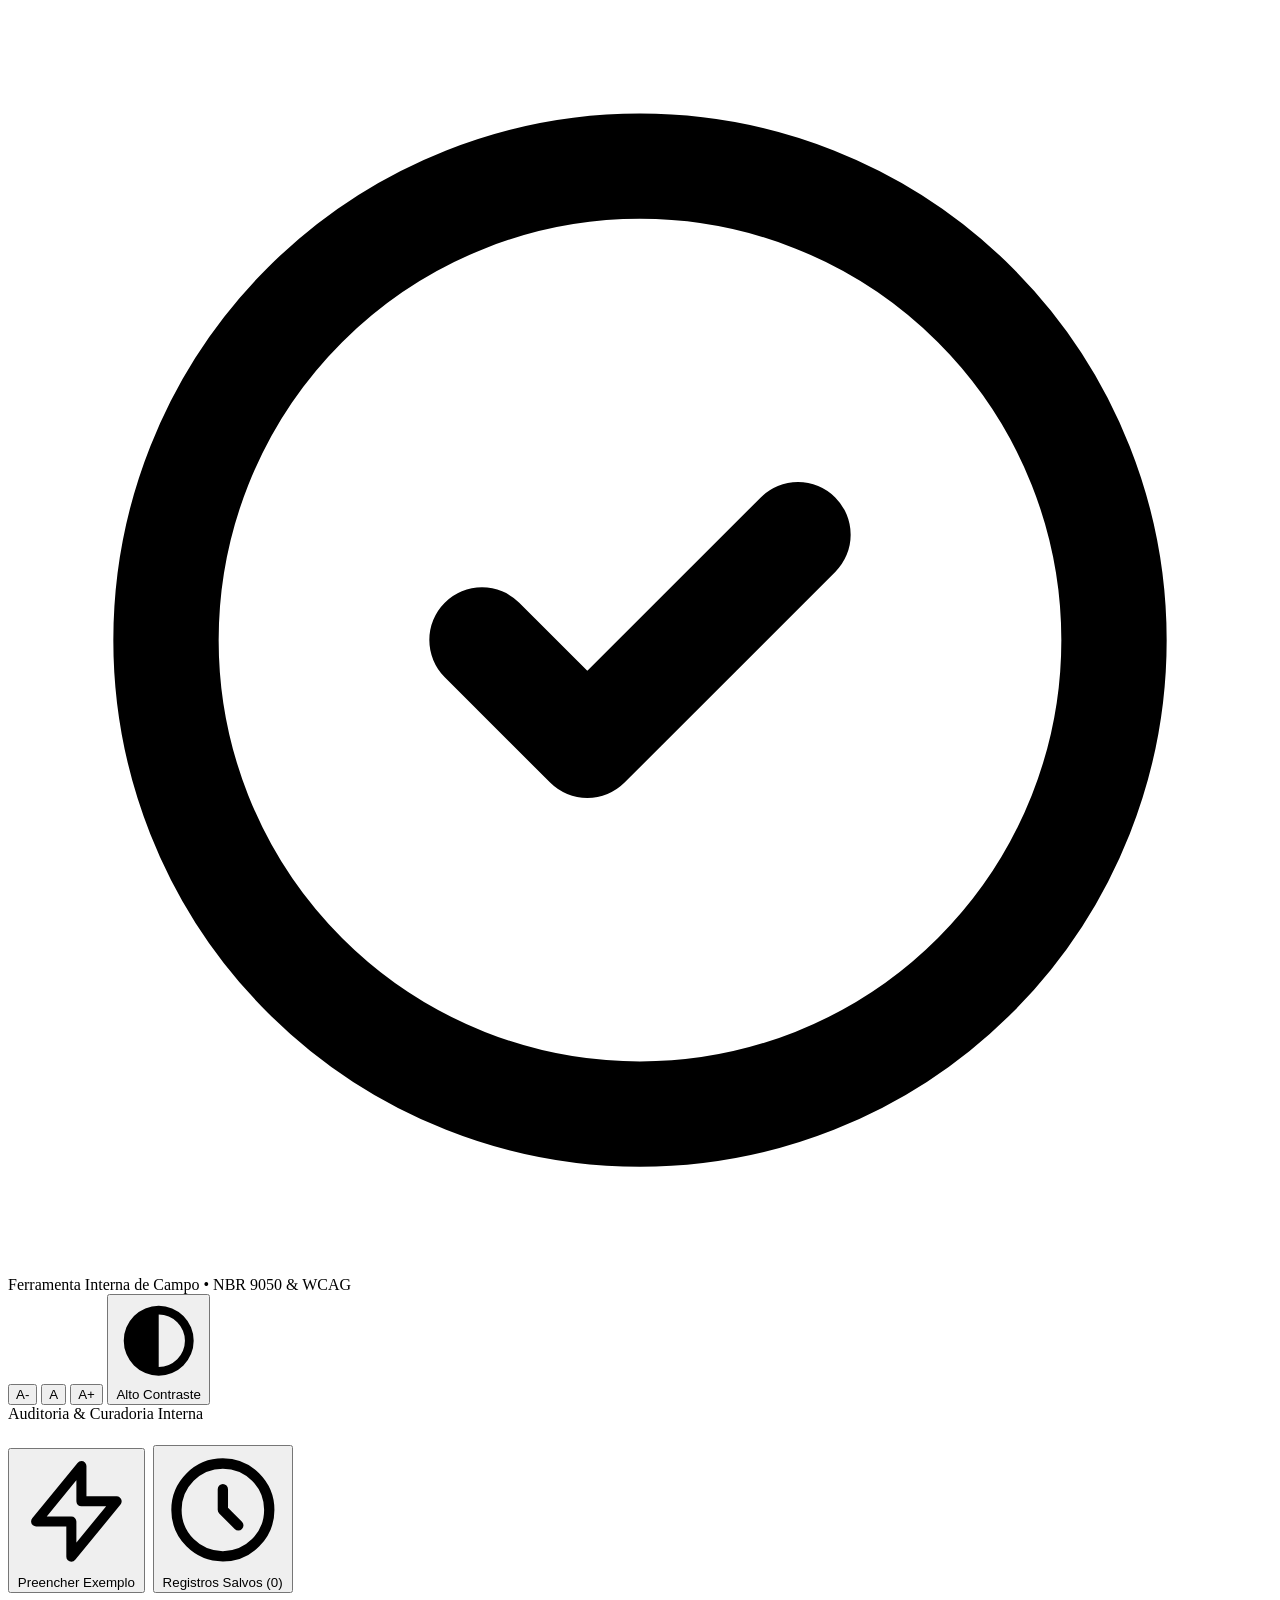
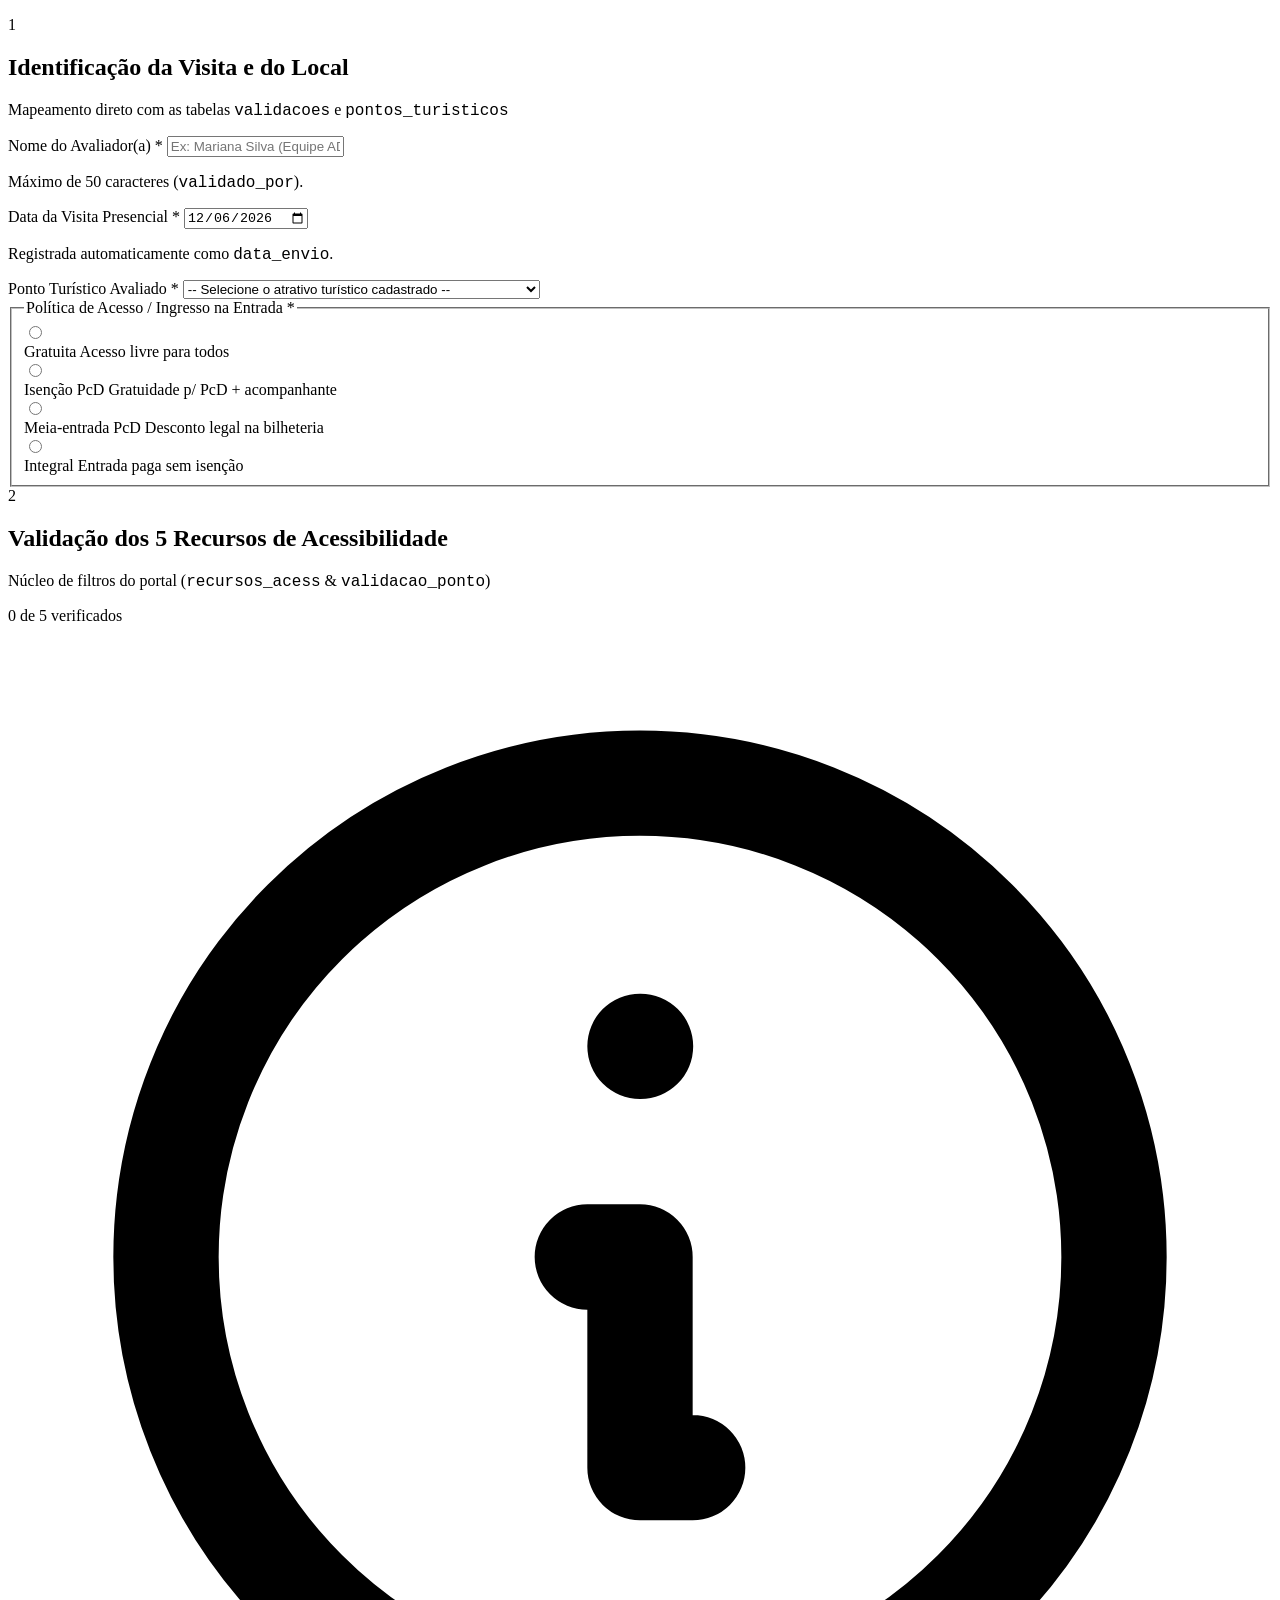
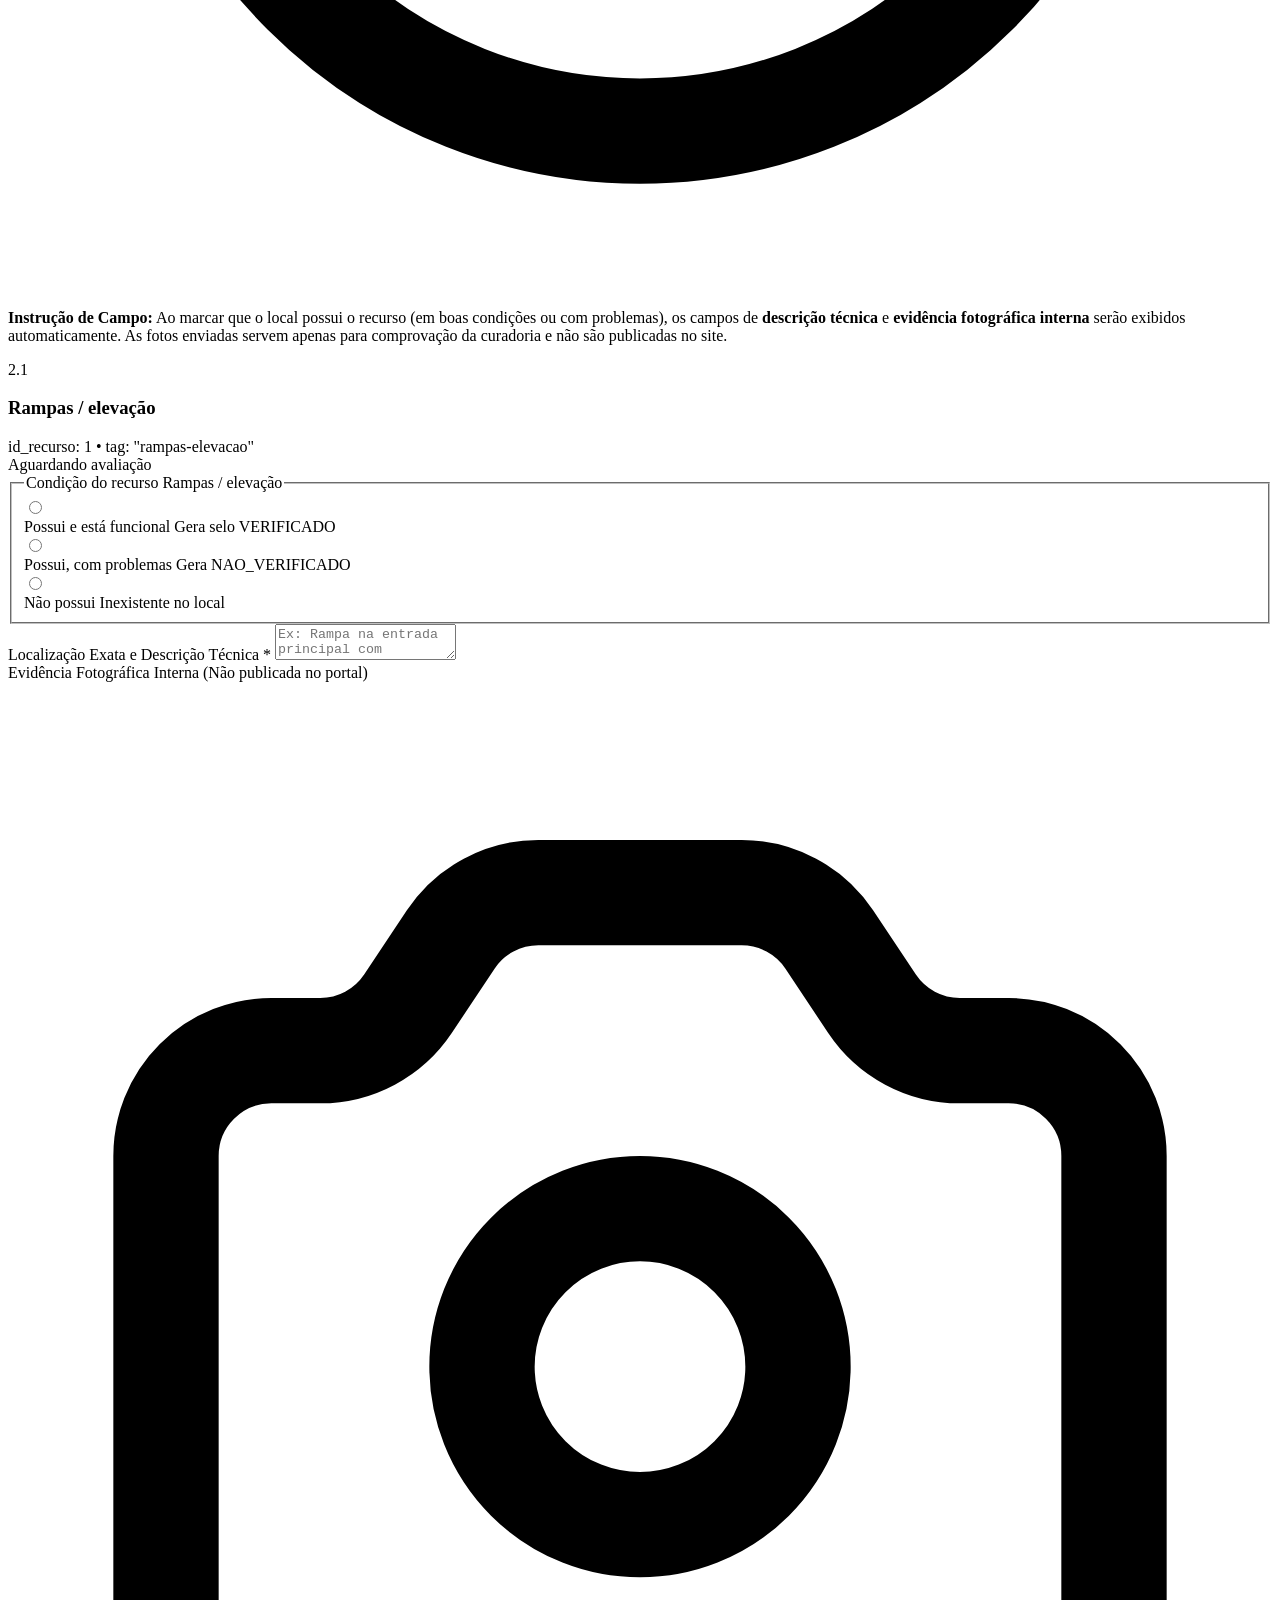
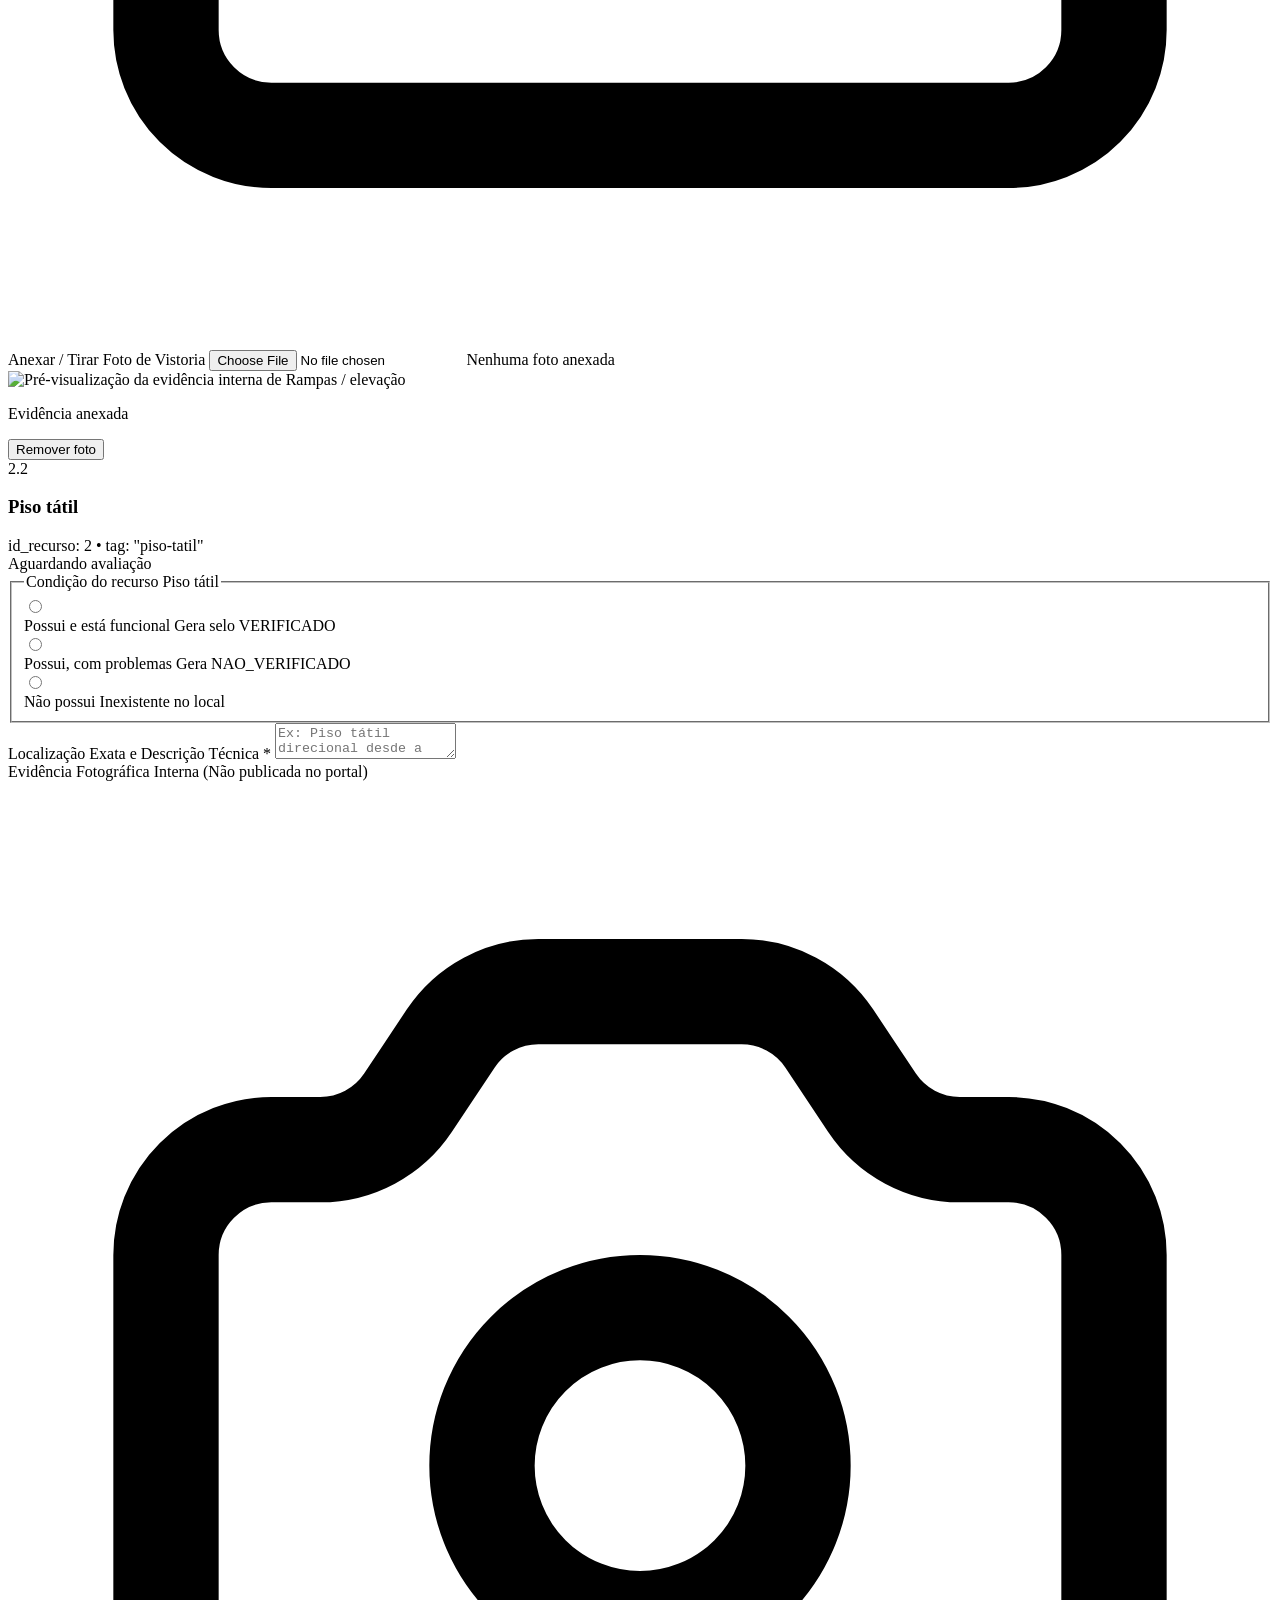
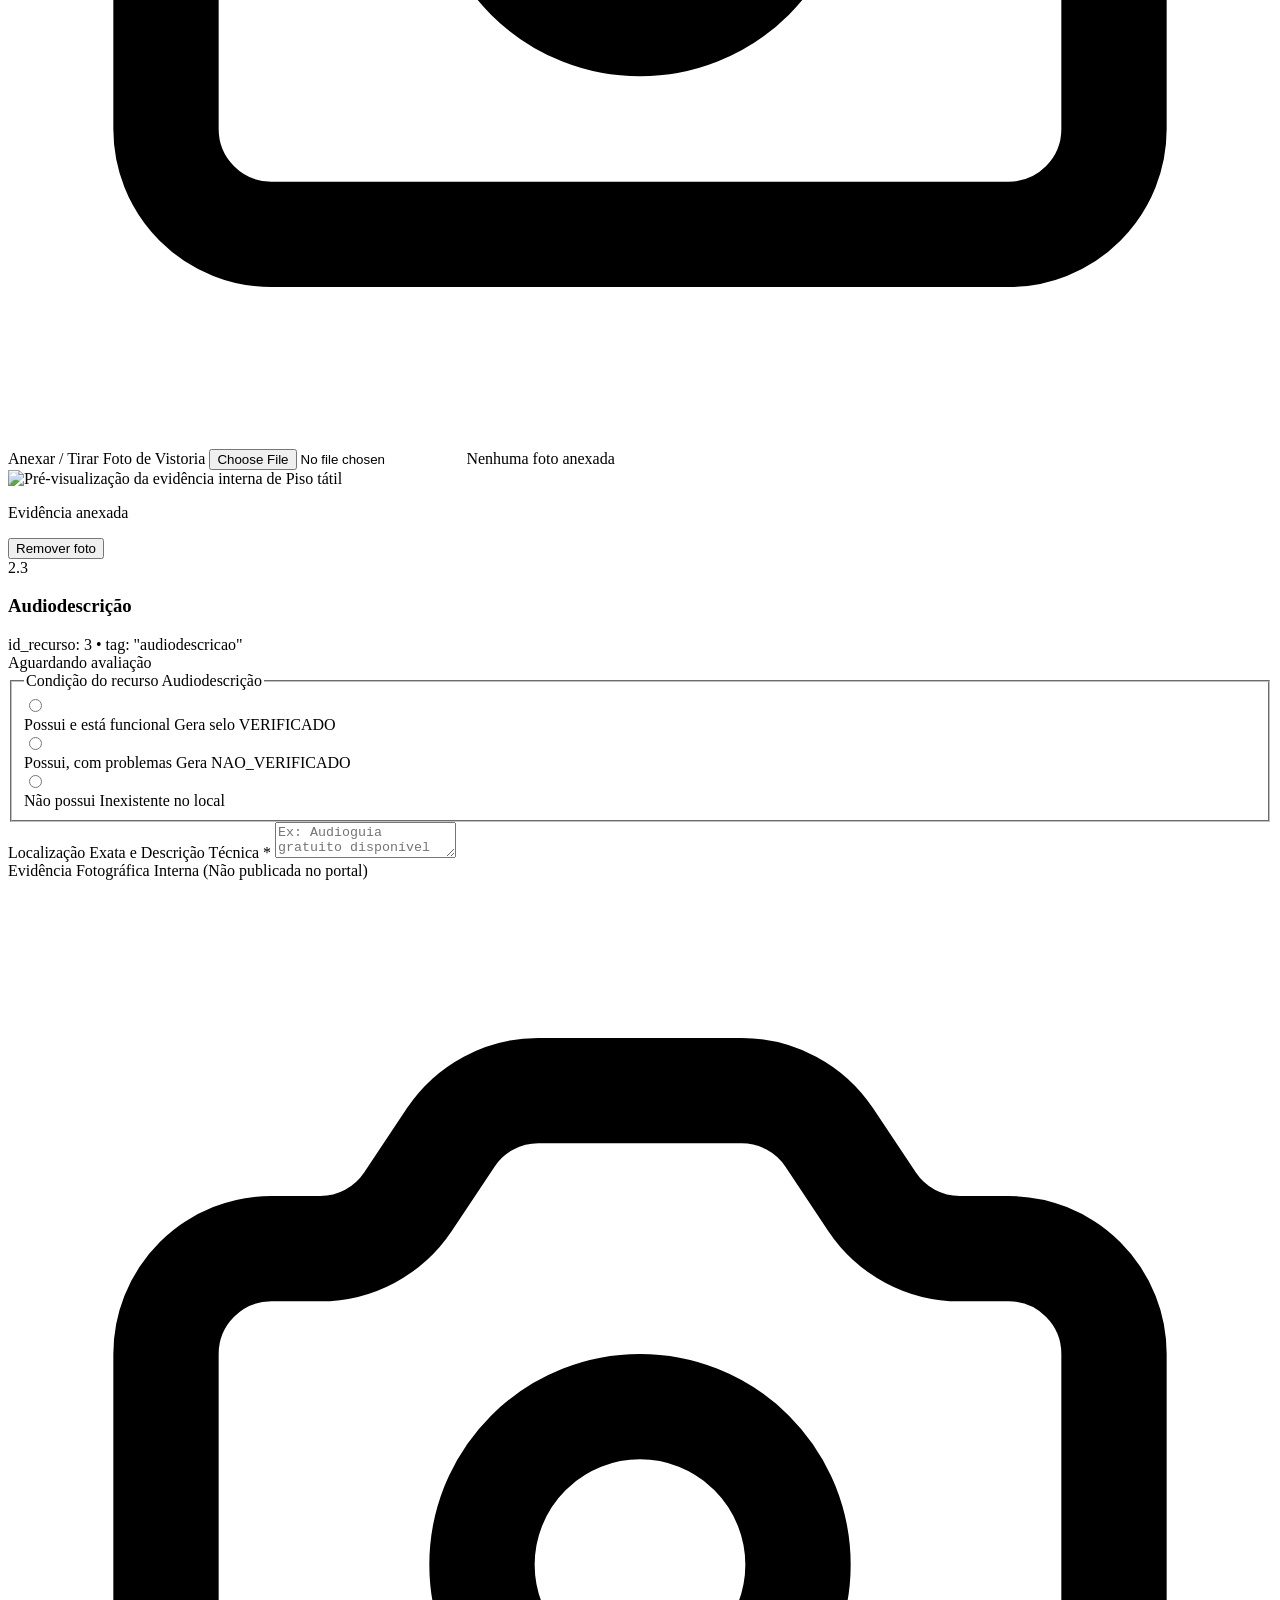
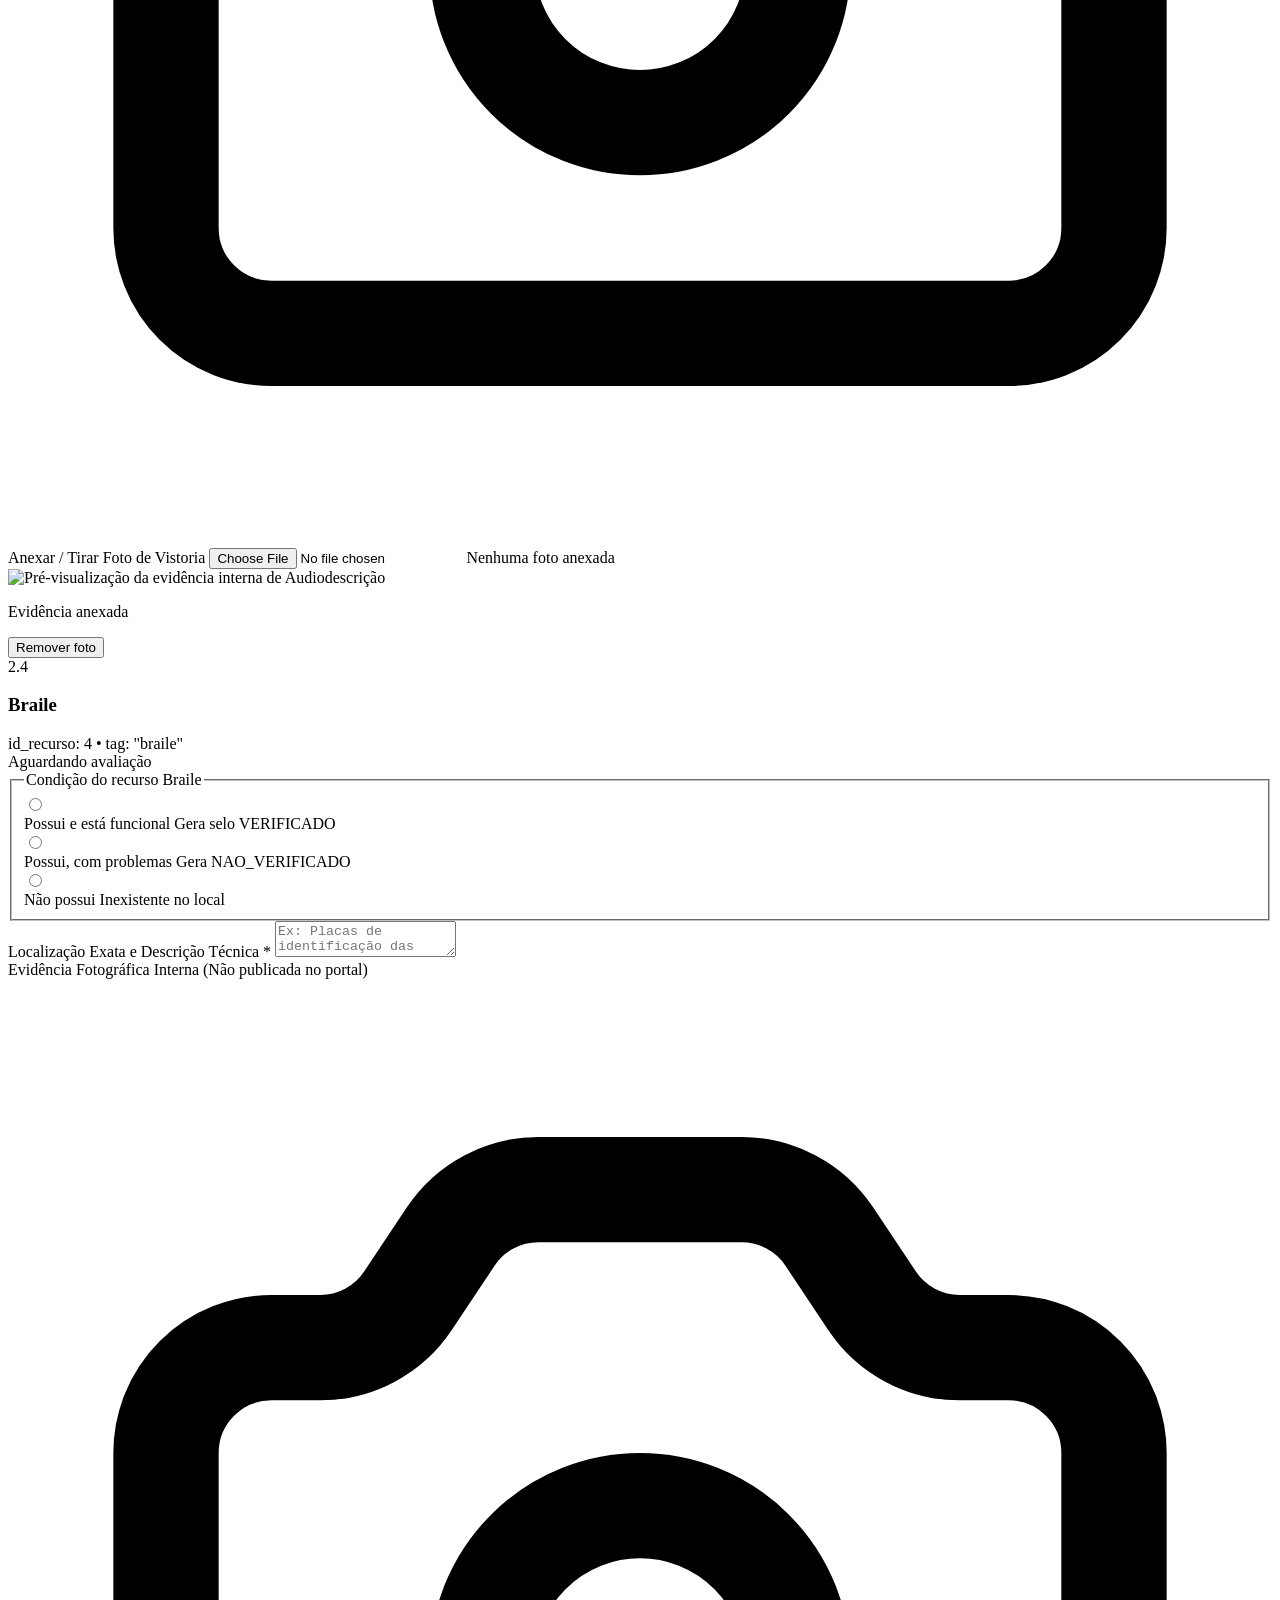
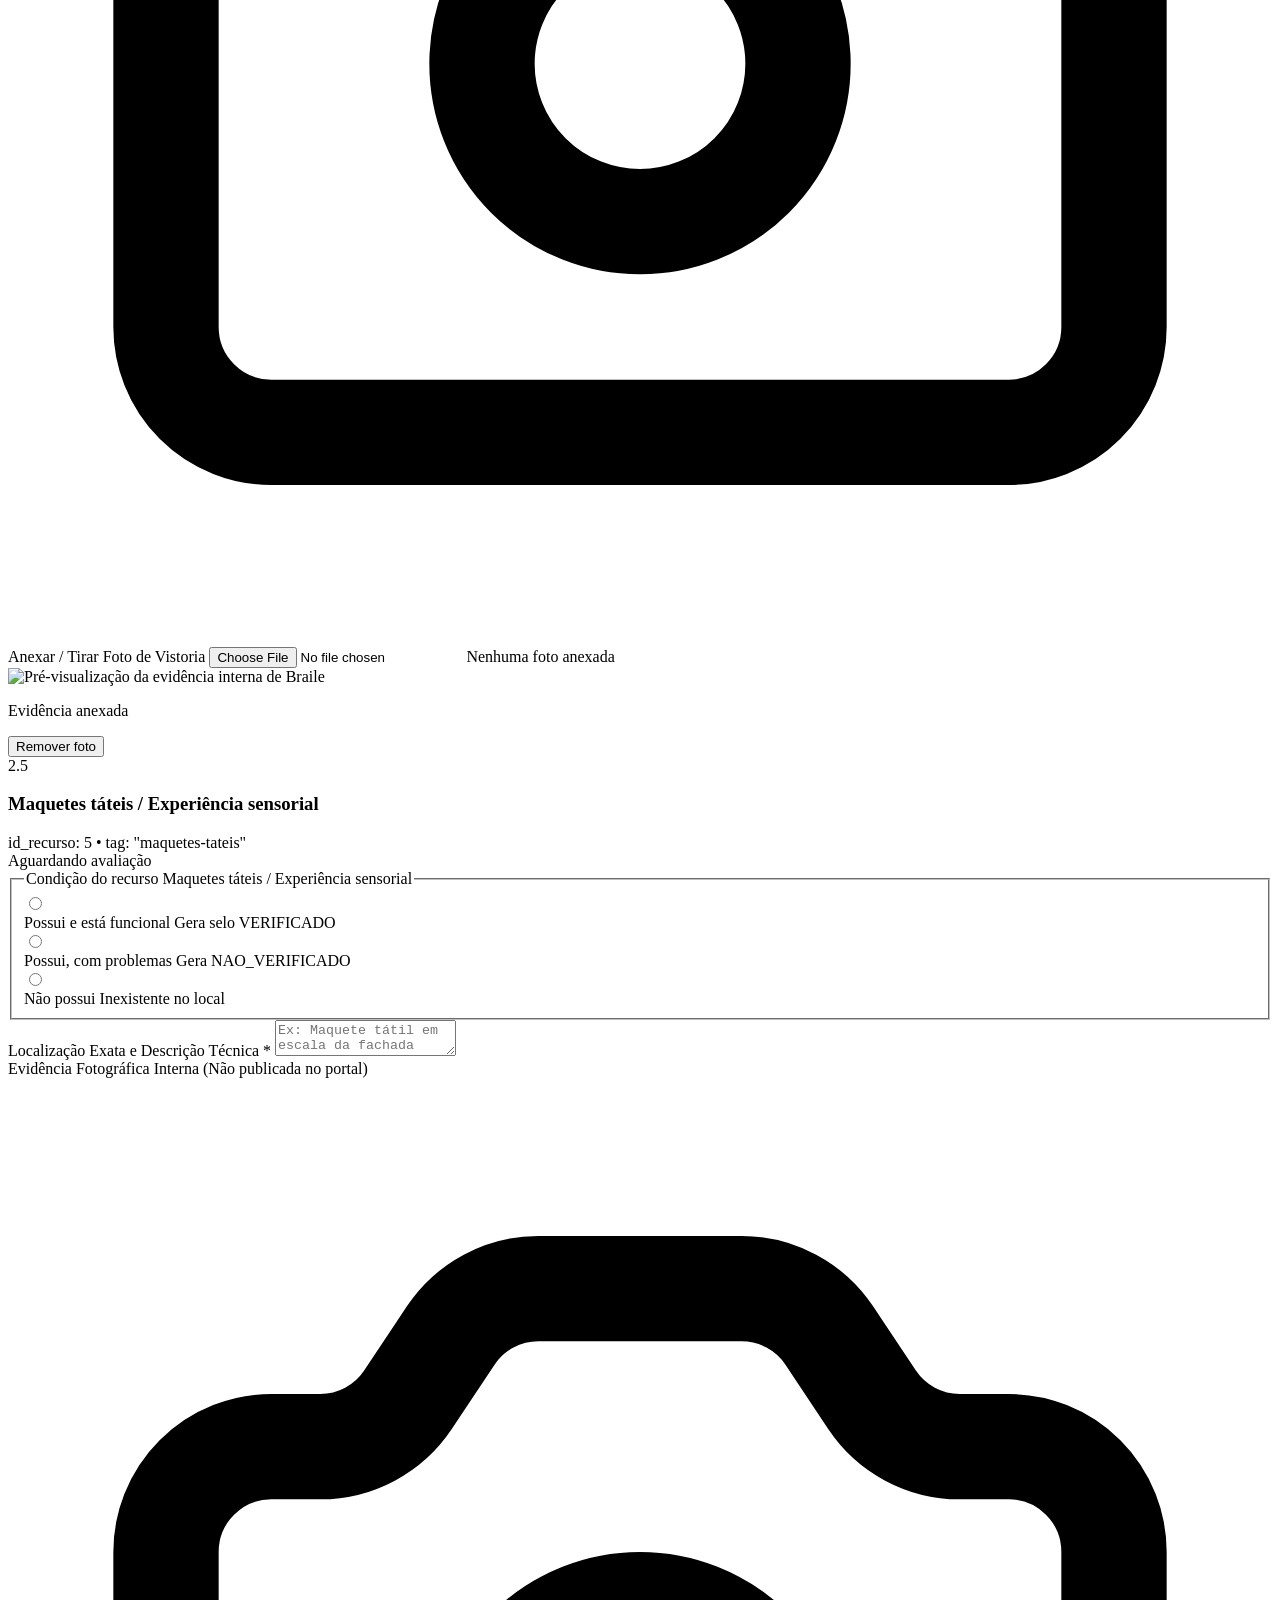
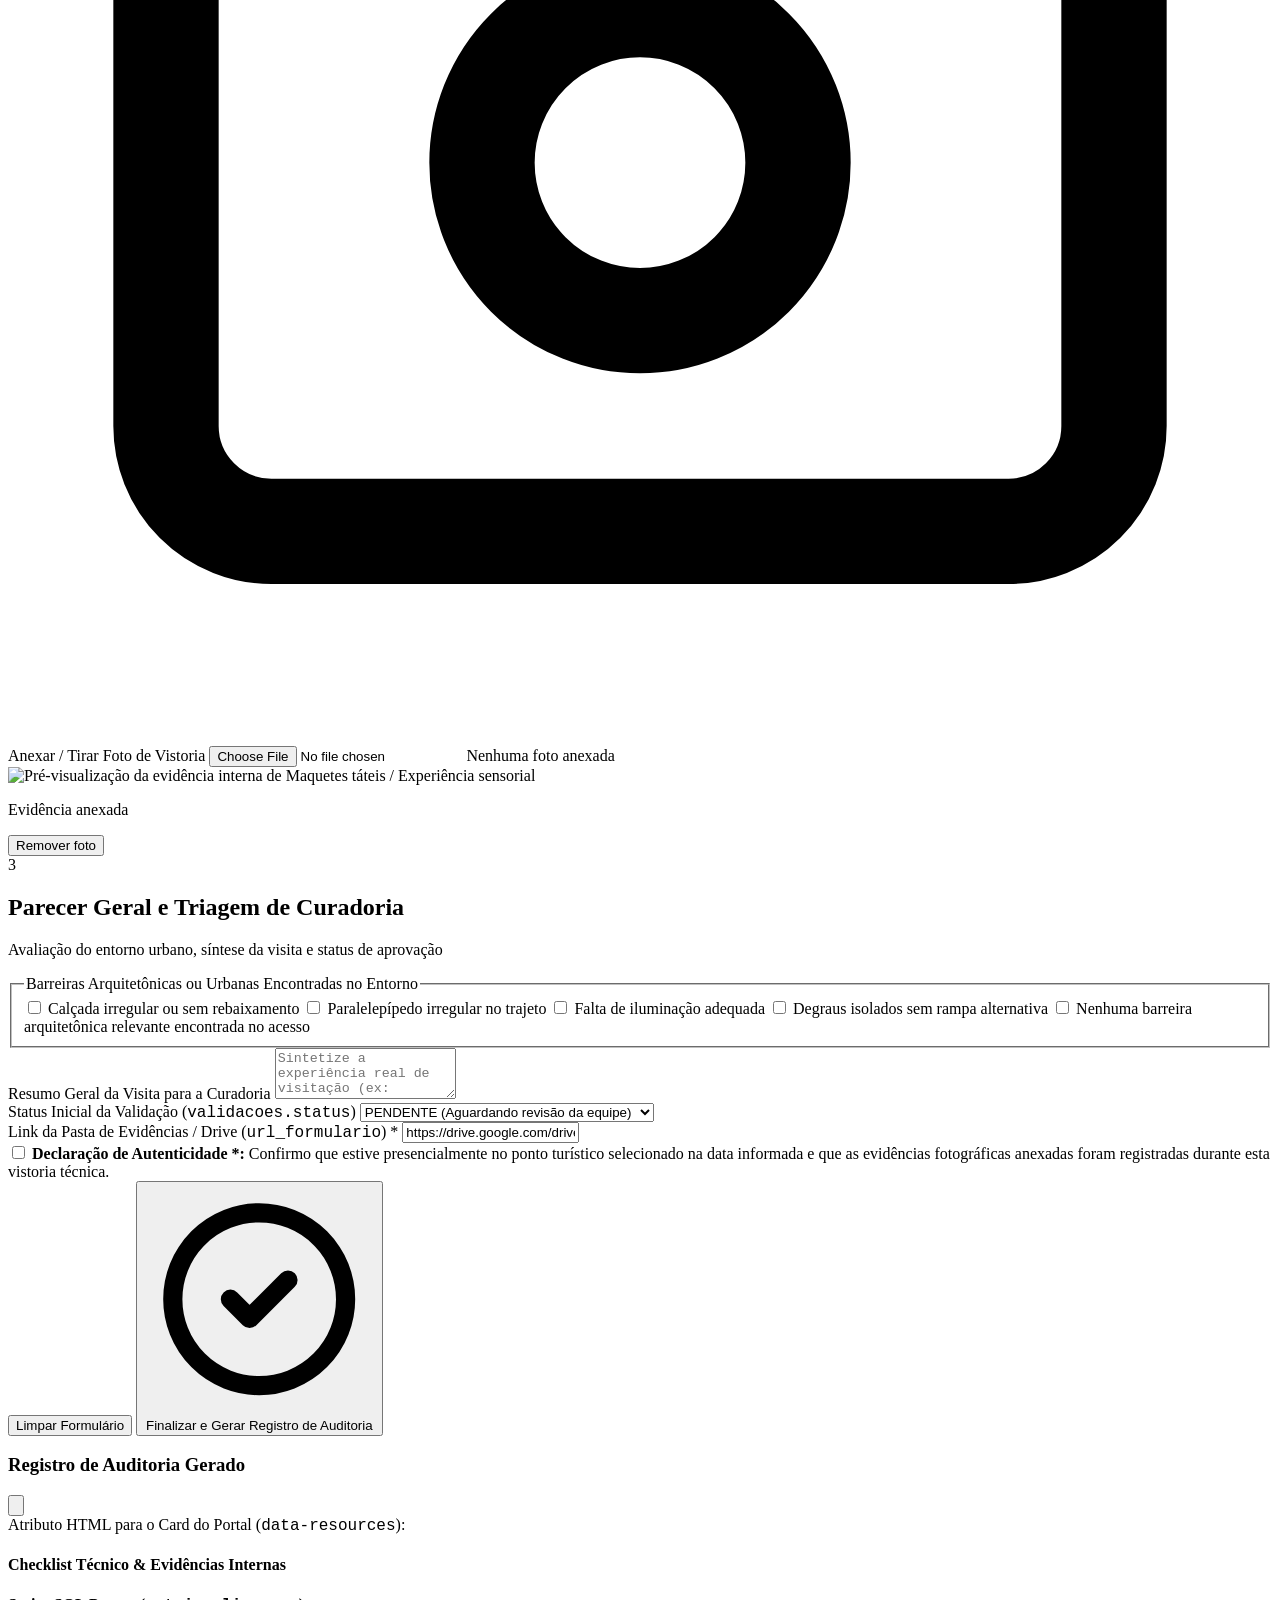
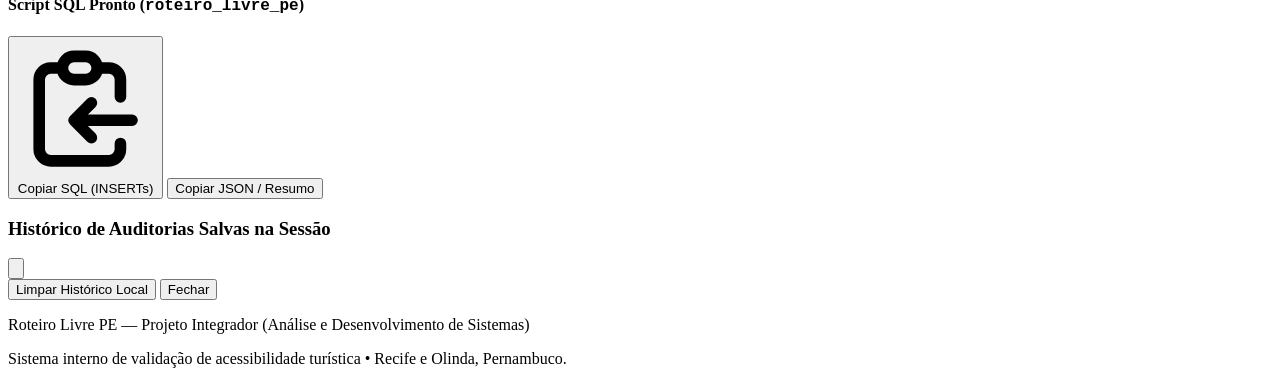
==== form_verificacao.html @ 802aab8f "Formulario digital modelo implementado. Inicialmente apenas o modelo do formulario, sem integracao a" ====
<!DOCTYPE html>
<html lang="pt-BR">
<head>
    <meta charset="UTF-8">
    <meta name="viewport" content="width=device-width, initial-scale=1.0">
    <title>Roteiro Livre PE — Formulário de Auditoria Presencial</title>
    <!-- Tailwind CSS para estilização responsiva -->
    <script src="https://cdn.tailwindcss.com"></script>
    <!-- Fonte Inter para máxima legibilidade -->
    <link rel="preconnect" href="https://fonts.googleapis.com">
    <link rel="preconnect" href="https://fonts.gstatic.com" crossorigin>
    <link href="https://fonts.googleapis.com/css2?family=Inter:wght@400;500;600;700;800&display=swap" rel="stylesheet">

    <script>
        tailwind.config = {
            theme: {
                extend: {
                    fontFamily: {
                        sans: ['Inter', 'sans-serif'],
                    },
                    colors: {
                        navy: {
                            800: '#1e3a8a',
                            900: '#0B192C',
                            950: '#07101d',
                        },
                        emerald: {
                            600: '#059669',
                            700: '#047857',
                        }
                    }
                }
            }
        }
    </script>

    <style>
        /* Variáveis de acessibilidade para controle dinâmico de fonte e alto contraste */
        :root {
            --font-scale: 1;
        }

        html {
            font-size: calc(16px * var(--font-scale));
            scroll-behavior: smooth;
        }

        /* Modo Alto Contraste (WCAG AAA) */
        body.high-contrast {
            background-color: #000000 !important;
            color: #ffffff !important;
        }

        body.high-contrast .bg-white,
        body.high-contrast .bg-slate-50,
        body.high-contrast .bg-slate-100,
        body.high-contrast .bg-blue-50,
        body.high-contrast .bg-emerald-50,
        body.high-contrast .bg-amber-50 {
            background-color: #0a0a0a !important;
            color: #ffffff !important;
            border-color: #ffff00 !important;
        }

        body.high-contrast header {
            background: #000000 !important;
            border-bottom: 2px solid #ffff00 !important;
        }

        body.high-contrast input,
        body.high-contrast select,
        body.high-contrast textarea {
            background-color: #000000 !important;
            color: #ffff00 !important;
            border: 2px solid #ffff00 !important;
        }

        body.high-contrast .text-slate-600,
        body.high-contrast .text-slate-700,
        body.high-contrast .text-slate-800,
        body.high-contrast .text-slate-900,
        body.high-contrast .text-blue-900,
        body.high-contrast .text-emerald-800 {
            color: #ffffff !important;
        }

        body.high-contrast .accent-badge {
            background-color: #ffff00 !important;
            color: #000000 !important;
            font-weight: 800 !important;
        }

        /* Transição suave para abertura condicional dos campos */
        .conditional-panel {
            transition: all 0.25s ease-in-out;
        }

        /* Foco visível aprimorado para navegação por teclado */
        *:focus-visible {
            outline: 3px solid #2563eb;
            outline-offset: 2px;
        }

        body.high-contrast *:focus-visible {
            outline: 3px solid #ffff00;
        }
    </style>
</head>
<body class="bg-slate-100 text-slate-800 font-sans antialiased min-h-screen flex flex-col">

    <!-- Barra Superior de Acessibilidade -->
    <nav aria-label="Controles de Acessibilidade" class="bg-navy-950 text-white py-2 px-4 border-b border-slate-800">
        <div class="max-w-4xl mx-auto flex flex-wrap items-center justify-between gap-2 text-xs sm:text-sm">
            <span class="text-slate-300 font-medium flex items-center gap-1.5">
                <svg class="w-4 h-4 text-emerald-400" fill="none" stroke="currentColor" viewBox="0 0 24 24" aria-hidden="true">
                    <path stroke-linecap="round" stroke-linejoin="round" stroke-width="2" d="M9 12l2 2 4-4m6 2a9 9 0 11-18 0 9 9 0 0118 0z"></path>
                </svg>
                Ferramenta Interna de Campo • NBR 9050 & WCAG
            </span>

            <div class="flex items-center gap-2">
                <button type="button" id="btn-decrease-font" aria-label="Diminuir tamanho da fonte" class="px-2.5 py-1.5 rounded-lg bg-slate-800 hover:bg-slate-700 text-white font-semibold transition cursor-pointer">
                    A-
                </button>
                <button type="button" id="btn-reset-font" aria-label="Restaurar tamanho padrão da fonte" class="px-2.5 py-1.5 rounded-lg bg-slate-800 hover:bg-slate-700 text-white font-semibold transition cursor-pointer">
                    A
                </button>
                <button type="button" id="btn-increase-font" aria-label="Aumentar tamanho da fonte" class="px-2.5 py-1.5 rounded-lg bg-slate-800 hover:bg-slate-700 text-white font-semibold transition cursor-pointer">
                    A+
                </button>
                <button type="button" id="btn-high-contrast" aria-pressed="false" class="ml-1 px-3 py-1.5 rounded-lg bg-amber-400 hover:bg-amber-300 text-slate-950 font-bold transition flex items-center gap-1.5 cursor-pointer">
                    <svg class="w-4 h-4" fill="currentColor" viewBox="0 0 20 20" aria-hidden="true">
                        <path fill-rule="evenodd" d="M10 2a8 8 0 100 16 8 8 0 000-16zm0 2v12a6 6 0 000-12z" clip-rule="evenodd"></path>
                    </svg>
                    <span>Alto Contraste</span>
                </button>
            </div>
        </div>
    </nav>

    <!-- Cabeçalho Institucional -->
    <header class="bg-gradient-to-r from-navy-900 via-blue-900 to-navy-900 text-white py-8 px-4 shadow-md">
        <div class="max-w-4xl mx-auto">
            <div class="flex flex-col sm:flex-row sm:items-center sm:justify-between gap-4">
                <div>
                    <div class="inline-flex items-center gap-2 px-3 py-1 rounded-full bg-emerald-500/20 border border-emerald-400/40 text-emerald-300 text-xs font-bold uppercase tracking-wider mb-3 accent-badge">
                        <span class="w-2 h-2 rounded-full bg-emerald-400 animate-pulse"></span>
                        Auditoria & Curadoria Interna
                    </div>
                    <h1 class="text-2xl sm:text-3xl font-extrabold tracking-tight leading-tight">
                <!-- Botões rápidos no cabeçalho: Exemplo de Teste e Histórico -->
                <div class="shrink-0 flex flex-wrap items-center gap-2.5">
                    <button type="button" id="btn-fill-demo" class="px-4 py-2.5 rounded-xl bg-amber-400 hover:bg-amber-300 text-slate-950 text-sm font-bold shadow-sm transition flex items-center justify-center gap-2 cursor-pointer">
                        <svg class="w-4 h-4" fill="none" stroke="currentColor" viewBox="0 0 24 24" aria-hidden="true">
                            <path stroke-linecap="round" stroke-linejoin="round" stroke-width="2" d="M13 10V3L4 14h7v7l9-11h-7z"></path>
                        </svg>
                        <span>Preencher Exemplo</span>
                    </button>

                    <button type="button" id="btn-open-history" class="px-4 py-2.5 rounded-xl bg-white/10 hover:bg-white/20 border border-white/25 text-white text-sm font-semibold transition flex items-center justify-center gap-2 cursor-pointer">
                        <svg class="w-4 h-4" fill="none" stroke="currentColor" viewBox="0 0 24 24" aria-hidden="true">
                            <path stroke-linecap="round" stroke-linejoin="round" stroke-width="2" d="M12 8v4l3 3m6-3a9 9 0 11-18 0 9 9 0 0118 0z"></path>
                        </svg>
                        <span>Registros Salvos (<span id="history-count">0</span>)</span>
                    </button>
                </div>
            </div>
        </div>
    </header>

    <!-- Área de Alertas / Mensagens de Feedback (Substitui alert()) -->
    <div id="toast-container" role="alert" aria-live="polite" class="fixed bottom-4 right-4 z-50 max-w-sm w-full pointer-events-none px-4 sm:px-0"></div>

    <!-- Conteúdo Principal: Formulário de Auditoria -->
    <main class="flex-1 max-w-4xl w-full mx-auto px-4 py-8">
        <form id="audit-form" novalidate class="space-y-8">

            <!-- ============================================================
                 BLOCO 1: IDENTIFICAÇÃO DA VISITA E DO LOCAL
            ============================================================= -->
            <section aria-labelledby="bloco1-title" class="bg-white rounded-2xl shadow-sm border border-slate-200 overflow-hidden">
                <div class="bg-slate-50 px-6 py-4 border-b border-slate-200 flex items-center justify-between">
                    <div class="flex items-center gap-3">
                        <span class="w-8 h-8 rounded-xl bg-blue-900 text-white font-bold flex items-center justify-center text-sm">1</span>
                        <div>
                            <h2 id="bloco1-title" class="text-lg font-bold text-slate-900">Identificação da Visita e do Local</h2>
                            <p class="text-xs text-slate-500">Mapeamento direto com as tabelas <code class="font-mono bg-slate-200/70 px-1 rounded">validacoes</code> e <code class="font-mono bg-slate-200/70 px-1 rounded">pontos_turisticos</code></p>
                        </div>
                    </div>
                </div>

                <div class="p-6 grid grid-cols-1 md:grid-cols-2 gap-6">
                    <!-- Nome do Avaliador (validado_por) -->
                    <div>
                        <label for="validado_por" class="block text-sm font-semibold text-slate-800 mb-1.5">
                            Nome do Avaliador(a) <span class="text-red-600" aria-hidden="true">*</span>
                        </label>
                        <input
                            type="text"
                            id="validado_por"
                            name="validado_por"
                            maxlength="50"
                            required
                            placeholder="Ex: Mariana Silva (Equipe ADS)"
                            class="w-full px-4 py-2.5 rounded-xl border border-slate-300 bg-white text-slate-900 text-sm focus:border-blue-600 focus:ring-2 focus:ring-blue-600/20"
                        >
                        <p class="mt-1 text-xs text-slate-500">Máximo de 50 caracteres (<code class="font-mono">validado_por</code>).</p>
                    </div>

                    <!-- Data da Visita (data_envio) -->
                    <div>
                        <label for="data_envio" class="block text-sm font-semibold text-slate-800 mb-1.5">
                            Data da Visita Presencial <span class="text-red-600" aria-hidden="true">*</span>
                        </label>
                        <input
                            type="date"
                            id="data_envio"
                            name="data_envio"
                            required
                            class="w-full px-4 py-2.5 rounded-xl border border-slate-300 bg-white text-slate-900 text-sm focus:border-blue-600 focus:ring-2 focus:ring-blue-600/20"
                        >
                        <p class="mt-1 text-xs text-slate-500">Registrada automaticamente como <code class="font-mono">data_envio</code>.</p>
                    </div>

                    <!-- Ponto Turístico Avaliado (id_ponto) -->
                    <div class="md:col-span-2">
                        <label for="id_ponto" class="block text-sm font-semibold text-slate-800 mb-1.5">
                            Ponto Turístico Avaliado <span class="text-red-600" aria-hidden="true">*</span>
                        </label>
                        <select
                            id="id_ponto"
                            name="id_ponto"
                            required
                            class="w-full px-4 py-3 rounded-xl border border-slate-300 bg-white text-slate-900 text-sm font-medium focus:border-blue-600 focus:ring-2 focus:ring-blue-600/20"
                        >
                            <option value="">-- Selecione o atrativo turístico cadastrado --</option>
                            <option value="100">100 — Praça do Marco Zero (Recife Antigo)</option>
                            <option value="101">101 — Museu Cais do Sertão (Recife Antigo)</option>
                            <option value="102">102 — Rua do Bom Jesus (Recife Antigo)</option>
                            <option value="103">103 — Mosteiro de São Bento (Sítio Histórico de Olinda)</option>
                            <option value="104">104 — Museu do Mamulengo (Sítio Histórico de Olinda)</option>
                            <option value="105">105 — Instituto Ricardo Brennand (Várzea, Recife)</option>
                        </select>
                    </div>

                    <!-- Tipo de Acesso / Ingresso na Entrada -->
                    <div class="md:col-span-2">
                        <fieldset>
                            <legend class="block text-sm font-semibold text-slate-800 mb-2">
                                Política de Acesso / Ingresso na Entrada <span class="text-red-600" aria-hidden="true">*</span>
                            </legend>
                            <div class="grid grid-cols-1 sm:grid-cols-2 lg:grid-cols-4 gap-3">
                                <label class="relative flex items-start gap-2.5 p-3.5 rounded-xl border border-slate-200 bg-slate-50/70 hover:bg-blue-50/50 cursor-pointer transition">
                                    <input type="radio" name="tipo_ingresso" value="GRATUITA" required class="mt-1 w-4 h-4 text-blue-700 focus:ring-blue-600">
                                    <div class="text-xs sm:text-sm">
                                        <span class="font-bold text-slate-900 block">Gratuita</span>
                                        <span class="text-slate-600 text-xs">Acesso livre para todos</span>
                                    </div>
                                </label>

                                <label class="relative flex items-start gap-2.5 p-3.5 rounded-xl border border-slate-200 bg-slate-50/70 hover:bg-blue-50/50 cursor-pointer transition">
                                    <input type="radio" name="tipo_ingresso" value="ISENCAO_PCD" class="mt-1 w-4 h-4 text-blue-700 focus:ring-blue-600">
                                    <div class="text-xs sm:text-sm">
                                        <span class="font-bold text-slate-900 block">Isenção PcD</span>
                                        <span class="text-slate-600 text-xs">Gratuidade p/ PcD + acompanhante</span>
                                    </div>
                                </label>

                                <label class="relative flex items-start gap-2.5 p-3.5 rounded-xl border border-slate-200 bg-slate-50/70 hover:bg-blue-50/50 cursor-pointer transition">
                                    <input type="radio" name="tipo_ingresso" value="MEIA_PCD" class="mt-1 w-4 h-4 text-blue-700 focus:ring-blue-600">
                                    <div class="text-xs sm:text-sm">
                                        <span class="font-bold text-slate-900 block">Meia-entrada PcD</span>
                                        <span class="text-slate-600 text-xs">Desconto legal na bilheteria</span>
                                    </div>
                                </label>

                                <label class="relative flex items-start gap-2.5 p-3.5 rounded-xl border border-slate-200 bg-slate-50/70 hover:bg-blue-50/50 cursor-pointer transition">
                                    <input type="radio" name="tipo_ingresso" value="INTEGRAL" class="mt-1 w-4 h-4 text-blue-700 focus:ring-blue-600">
                                    <div class="text-xs sm:text-sm">
                                        <span class="font-bold text-slate-900 block">Integral</span>
                                        <span class="text-slate-600 text-xs">Entrada paga sem isenção</span>
                                    </div>
                                </label>
                            </div>
                        </fieldset>
                    </div>
                </div>
            </section>

            <!-- ============================================================
                 BLOCO 2: VALIDAÇÃO DOS 5 RECURSOS DE ACESSIBILIDADE
            ============================================================= -->
            <section aria-labelledby="bloco2-title" class="bg-white rounded-2xl shadow-sm border border-slate-200 overflow-hidden">
                <div class="bg-slate-50 px-6 py-4 border-b border-slate-200 flex flex-col sm:flex-row sm:items-center sm:justify-between gap-2">
                    <div class="flex items-center gap-3">
                        <span class="w-8 h-8 rounded-xl bg-emerald-600 text-white font-bold flex items-center justify-center text-sm">2</span>
                        <div>
                            <h2 id="bloco2-title" class="text-lg font-bold text-slate-900">Validação dos 5 Recursos de Acessibilidade</h2>
                            <p class="text-xs text-slate-500">Núcleo de filtros do portal (<code class="font-mono bg-slate-200/70 px-1 rounded">recursos_acess</code> & <code class="font-mono bg-slate-200/70 px-1 rounded">validacao_ponto</code>)</p>
                        </div>
                    </div>
                    <span id="verified-counter" class="self-start sm:self-center px-3 py-1 rounded-full bg-emerald-100 text-emerald-800 text-xs font-bold accent-badge">
                        0 de 5 verificados
                    </span>
                </div>

                <!-- Aviso sobre uso interno das fotos -->
                <div class="mx-6 mt-6 p-4 rounded-xl bg-blue-50 border border-blue-200 flex items-start gap-3">
                    <svg class="w-5 h-5 text-blue-700 shrink-0 mt-0.5" fill="none" stroke="currentColor" viewBox="0 0 24 24" aria-hidden="true">
                        <path stroke-linecap="round" stroke-linejoin="round" stroke-width="2" d="M13 16h-1v-4h-1m1-4h.01M21 12a9 9 0 11-18 0 9 9 0 0118 0z"></path>
                    </svg>
                    <p class="text-xs sm:text-sm text-blue-900 leading-relaxed">
                        <strong>Instrução de Campo:</strong> Ao marcar que o local possui o recurso (em boas condições ou com problemas), os campos de <strong>descrição técnica</strong> e <strong>evidência fotográfica interna</strong> serão exibidos automaticamente. As fotos enviadas servem apenas para comprovação da curadoria e não são publicadas no site.
                    </p>
                </div>

                <!-- Container onde os 5 cards de recursos são renderizados via JS -->
                <div id="resources-container" class="p-6 space-y-5"></div>
            </section>

            <!-- ============================================================
                 BLOCO 3: PARECER GERAL E TRIAGEM DE CURADORIA
            ============================================================= -->
            <section aria-labelledby="bloco3-title" class="bg-white rounded-2xl shadow-sm border border-slate-200 overflow-hidden">
                <div class="bg-slate-50 px-6 py-4 border-b border-slate-200 flex items-center gap-3">
                    <span class="w-8 h-8 rounded-xl bg-navy-900 text-white font-bold flex items-center justify-center text-sm">3</span>
                    <div>
                        <h2 id="bloco3-title" class="text-lg font-bold text-slate-900">Parecer Geral e Triagem de Curadoria</h2>
                        <p class="text-xs text-slate-500">Avaliação do entorno urbano, síntese da visita e status de aprovação</p>
                    </div>
                </div>

                <div class="p-6 space-y-6">
                    <!-- Barreiras Arquitetônicas / Urbanas no Entorno -->
                    <fieldset>
                        <legend class="block text-sm font-semibold text-slate-800 mb-2">
                            Barreiras Arquitetônicas ou Urbanas Encontradas no Entorno
                        </legend>
                        <div class="grid grid-cols-1 sm:grid-cols-2 gap-2.5">
                            <label class="flex items-center gap-3 p-3 rounded-xl border border-slate-200 hover:bg-slate-50 cursor-pointer text-sm">
                                <input type="checkbox" name="barreiras" value="Calçada irregular ou sem rebaixamento de guia" class="barreira-check w-4 h-4 rounded text-blue-700">
                                <span>Calçada irregular ou sem rebaixamento</span>
                            </label>
                            <label class="flex items-center gap-3 p-3 rounded-xl border border-slate-200 hover:bg-slate-50 cursor-pointer text-sm">
                                <input type="checkbox" name="barreiras" value="Paralelepípedo irregular difícil para cadeira de rodas" class="barreira-check w-4 h-4 rounded text-blue-700">
                                <span>Paralelepípedo irregular no trajeto</span>
                            </label>
                            <label class="flex items-center gap-3 p-3 rounded-xl border border-slate-200 hover:bg-slate-50 cursor-pointer text-sm">
                                <input type="checkbox" name="barreiras" value="Falta de iluminação adequada" class="barreira-check w-4 h-4 rounded text-blue-700">
                                <span>Falta de iluminação adequada</span>
                            </label>
                            <label class="flex items-center gap-3 p-3 rounded-xl border border-slate-200 hover:bg-slate-50 cursor-pointer text-sm">
                                <input type="checkbox" name="barreiras" value="Degraus isolados sem rampa alternativa" class="barreira-check w-4 h-4 rounded text-blue-700">
                                <span>Degraus isolados sem rampa alternativa</span>
                            </label>
                            <label class="sm:col-span-2 flex items-center gap-3 p-3 rounded-xl border border-emerald-200 bg-emerald-50/50 hover:bg-emerald-50 cursor-pointer text-sm font-medium text-emerald-900">
                                <input type="checkbox" id="barreira-nenhuma" name="barreiras" value="Nenhuma barreira relevante encontrada" class="w-4 h-4 rounded text-emerald-600">
                                <span>Nenhuma barreira arquitetônica relevante encontrada no acesso</span>
                            </label>
                        </div>
                    </fieldset>

                    <!-- Resumo Geral da Visita para Curadoria -->
                    <div>
                        <label for="resumo_visita" class="block text-sm font-semibold text-slate-800 mb-1.5">
                            Resumo Geral da Visita para a Curadoria
                        </label>
                        <textarea
                            id="resumo_visita"
                            name="resumo_visita"
                            rows="3"
                            maxlength="500"
                            placeholder="Sintetize a experiência real de visitação (ex: atendimento da recepção, facilidade de deslocamento entre salas, pontos de atenção para o texto do site)..."
                            class="w-full px-4 py-3 rounded-xl border border-slate-300 bg-white text-slate-900 text-sm focus:border-blue-600 focus:ring-2 focus:ring-blue-600/20"
                        ></textarea>
                    </div>

                    <!-- Status da Validação (validacoes.status) e Link Drive -->
                    <div class="grid grid-cols-1 md:grid-cols-2 gap-6">
                        <div>
                            <label for="status_validacao" class="block text-sm font-semibold text-slate-800 mb-1.5">
                                Status Inicial da Validação (<code class="font-mono text-xs">validacoes.status</code>)
                            </label>
                            <select
                                id="status_validacao"
                                name="status_validacao"
                                class="w-full px-4 py-2.5 rounded-xl border border-slate-300 bg-white text-slate-900 text-sm font-semibold focus:border-blue-600 focus:ring-2 focus:ring-blue-600/20"
                            >
                                <option value="PENDENTE" selected>PENDENTE (Aguardando revisão da equipe)</option>
                                <option value="APROVADO">APROVADO (Liberado para atualizar o portal)</option>
                                <option value="REJEITADO">REJEITADO (Dados/fotos insuficientes)</option>
                            </select>
                        </div>

                        <div>
                            <label for="url_formulario" class="block text-sm font-semibold text-slate-800 mb-1.5">
                                Link da Pasta de Evidências / Drive (<code class="font-mono text-xs">url_formulario</code>) <span class="text-red-600" aria-hidden="true">*</span>
                            </label>
                            <input
                                type="url"
                                id="url_formulario"
                                name="url_formulario"
                                required
                                placeholder="https://drive.google.com/drive/folders/roteiro-livre-pe-auditoria"
                                value="https://drive.google.com/drive/folders/roteiro-livre-pe-vistoria"
                                class="w-full px-4 py-2.5 rounded-xl border border-slate-300 bg-white text-slate-900 text-sm focus:border-blue-600 focus:ring-2 focus:ring-blue-600/20"
                            >
                        </div>
                    </div>

                    <!-- Declaração Obrigatória de Visita Presencial -->
                    <div class="pt-2 border-t border-slate-200">
                        <label class="flex items-start gap-3 p-4 rounded-xl bg-amber-50 border border-amber-200 cursor-pointer">
                            <input
                                type="checkbox"
                                id="declaracao_presencial"
                                name="declaracao_presencial"
                                required
                                class="mt-1 w-5 h-5 rounded text-blue-700 focus:ring-blue-600 shrink-0"
                            >
                            <span class="text-xs sm:text-sm text-slate-800 leading-relaxed">
                                <strong>Declaração de Autenticidade <span class="text-red-600">*</span>:</strong> Confirmo que estive presencialmente no ponto turístico selecionado na data informada e que as evidências fotográficas anexadas foram registradas durante esta vistoria técnica.
                            </span>
                        </label>
                    </div>
                </div>
            </section>

            <!-- Barra de Ações do Formulário -->
            <div class="flex flex-col sm:flex-row items-center justify-between gap-4 pt-2 pb-12">
                <button
                    type="button"
                    id="btn-reset-form"
                    class="w-full sm:w-auto px-5 py-3 rounded-xl border border-slate-300 bg-white hover:bg-slate-50 text-slate-700 font-semibold text-sm transition cursor-pointer"
                >
                    Limpar Formulário
                </button>

                <button
                    type="submit"
                    class="w-full sm:w-auto px-8 py-3.5 rounded-xl bg-emerald-600 hover:bg-emerald-700 text-white font-bold text-sm sm:text-base shadow-lg shadow-emerald-600/25 transition flex items-center justify-center gap-2 cursor-pointer"
                >
                    <svg class="w-5 h-5" fill="none" stroke="currentColor" viewBox="0 0 24 24" aria-hidden="true">
                        <path stroke-linecap="round" stroke-linejoin="round" stroke-width="2" d="M9 12l2 2 4-4m6 2a9 9 0 11-18 0 9 9 0 0118 0z"></path>
                    </svg>
                    <span>Finalizar e Gerar Registro de Auditoria</span>
                </button>
            </div>
        </form>
    </main>

    <!-- ============================================================
         MODAL / PAINEL DE RESUMO E INTEGRAÇÃO SQL/JSON
    ============================================================= -->
    <div id="result-modal" role="dialog" aria-modal="true" aria-labelledby="modal-title" class="fixed inset-0 z-50 hidden overflow-y-auto bg-slate-950/75 backdrop-blur-sm p-4 sm:p-6">
        <div class="max-w-3xl mx-auto bg-white rounded-2xl shadow-2xl border border-slate-200 overflow-hidden my-4">
            <!-- Cabeçalho do Modal -->
            <div class="bg-navy-900 text-white px-6 py-4 flex items-center justify-between">
                <div class="flex items-center gap-2.5">
                    <span class="w-3 h-3 rounded-full bg-emerald-400"></span>
                    <h3 id="modal-title" class="text-lg font-bold">Registro de Auditoria Gerado</h3>
                </div>
                <button type="button" id="btn-close-modal" aria-label="Fechar janela de resumo" class="p-1.5 rounded-lg bg-white/10 hover:bg-white/20 text-white transition cursor-pointer">
                    <svg class="w-5 h-5" fill="none" stroke="currentColor" viewBox="0 0 24 24">
                        <path stroke-linecap="round" stroke-linejoin="round" stroke-width="2" d="M6 18L18 6M6 6l12 12"></path>
                    </svg>
                </button>
            </div>

            <!-- Corpo do Modal -->
            <div class="p-6 space-y-6 max-h-[80vh] overflow-y-auto">
                <!-- Cabeçalho do Relatório -->
                <div id="modal-summary-header" class="p-4 rounded-xl bg-slate-50 border border-slate-200 grid grid-cols-1 sm:grid-cols-2 gap-3 text-sm"></div>

                <!-- Tags HTML (data-resources) prontas para o site -->
                <div class="p-4 rounded-xl bg-emerald-50 border border-emerald-200">
                    <span class="text-xs font-bold uppercase tracking-wider text-emerald-800 block mb-1">
                        Atributo HTML para o Card do Portal (<code class="font-mono">data-resources</code>):
                    </span>
                    <code id="modal-data-resources" class="text-sm font-mono font-bold text-slate-900 break-all"></code>
                </div>

                <!-- Lista Visual dos 5 Recursos Avaliados -->
                <div>
                    <h4 class="text-sm font-bold text-slate-900 uppercase tracking-wider mb-3">Checklist Técnico & Evidências Internas</h4>
                    <div id="modal-resources-list" class="space-y-3"></div>
                </div>

                <!-- Bloco de Saída SQL (INSERTs prontos para roteiro_livre_pe) -->
                <div>
                    <div class="flex flex-wrap items-center justify-between gap-2 mb-2">
                        <h4 class="text-sm font-bold text-slate-900 uppercase tracking-wider">
                            Script SQL Pronto (<code class="font-mono text-xs">roteiro_livre_pe</code>)
                        </h4>
                        <div class="flex items-center gap-2">
                            <button type="button" id="btn-copy-sql" class="px-3 py-1.5 rounded-lg bg-blue-900 hover:bg-blue-800 text-white text-xs font-bold transition flex items-center gap-1.5 cursor-pointer">
                                <svg class="w-3.5 h-3.5" fill="none" stroke="currentColor" viewBox="0 0 24 24">
                                    <path stroke-linecap="round" stroke-linejoin="round" stroke-width="2" d="M8 5H6a2 2 0 00-2 2v12a2 2 0 002 2h10a2 2 0 002-2v-1M8 5a2 2 0 002 2h2a2 2 0 002-2M8 5a2 2 0 012-2h2a2 2 0 012 2m0 0h2a2 2 0 012 2v3m2 4H10m0 0l3-3m-3 3l3 3"></path>
                                </svg>
                                <span>Copiar SQL (INSERTs)</span>
                            </button>
                            <button type="button" id="btn-copy-json" class="px-3 py-1.5 rounded-lg bg-slate-700 hover:bg-slate-600 text-white text-xs font-bold transition flex items-center gap-1.5 cursor-pointer">
                                <span>Copiar JSON / Resumo</span>
                            </button>
                        </div>
                    </div>
                    <pre id="modal-sql-output" class="p-4 rounded-xl bg-slate-900 text-emerald-300 text-xs font-mono overflow-x-auto leading-relaxed"></pre>
                </div>
            </div>
        </div>
    </div>

    <!-- ============================================================
         MODAL DE HISTÓRICO DE AUDITORIAS (LOCALSTORAGE)
    ============================================================= -->
    <div id="history-modal" role="dialog" aria-modal="true" aria-labelledby="history-modal-title" class="fixed inset-0 z-50 hidden overflow-y-auto bg-slate-950/75 backdrop-blur-sm p-4 sm:p-6">
        <div class="max-w-2xl mx-auto bg-white rounded-2xl shadow-2xl border border-slate-200 overflow-hidden my-8">
            <div class="bg-navy-900 text-white px-6 py-4 flex items-center justify-between">
                <h3 id="history-modal-title" class="text-lg font-bold">Histórico de Auditorias Salvas na Sessão</h3>
                <button type="button" id="btn-close-history" aria-label="Fechar histórico" class="p-1.5 rounded-lg bg-white/10 hover:bg-white/20 text-white transition cursor-pointer">
                    <svg class="w-5 h-5" fill="none" stroke="currentColor" viewBox="0 0 24 24">
                        <path stroke-linecap="round" stroke-linejoin="round" stroke-width="2" d="M6 18L18 6M6 6l12 12"></path>
                    </svg>
                </button>
            </div>
            <div class="p-6">
                <div id="history-list" class="space-y-3 max-h-[60vh] overflow-y-auto"></div>
                <div class="mt-6 pt-4 border-t border-slate-200 flex justify-between items-center">
                    <button type="button" id="btn-clear-history" class="px-4 py-2 rounded-xl bg-red-50 hover:bg-red-100 text-red-700 text-xs font-bold transition cursor-pointer">
                        Limpar Histórico Local
                    </button>
                    <button type="button" id="btn-close-history-footer" class="px-4 py-2 rounded-xl bg-slate-800 text-white text-xs font-bold cursor-pointer">
                        Fechar
                    </button>
                </div>
            </div>
        </div>
    </div>

    <!-- Rodapé -->
    <footer class="bg-white border-t border-slate-200 py-6 px-4 text-center text-xs text-slate-500">
        <p class="font-semibold text-slate-700">Roteiro Livre PE — Projeto Integrador (Análise e Desenvolvimento de Sistemas)</p>
        <p class="mt-1">Sistema interno de validação de acessibilidade turística • Recife e Olinda, Pernambuco.</p>
    </footer>

    <!-- ============================================================
         JAVASCRIPT: LÓGICA DO FORMULÁRIO, FOTOS, SQL E ACESSIBILIDADE
    ============================================================= -->
    <script>
        /**
         * Definição dos 5 recursos centrais de acessibilidade do portal Roteiro Livre PE,
         * alinhados exatamente com os botões de filtro do site e a tabela `recursos_acess`.
         */
        const ACCESSIBILITY_RESOURCES = [
            {
                id_recurso: 1,
                tag: 'rampas-elevacao',
                nome: 'Rampas / elevação',
                placeholder: 'Ex: Rampa na entrada principal com corrimão duplo e piso antiderrapante, além de plataforma elevatória funcional dando acesso ao pavimento superior.'
            },
            {
                id_recurso: 2,
                tag: 'piso-tatil',
                nome: 'Piso tátil',
                placeholder: 'Ex: Piso tátil direcional desde a entrada até a recepção e salas principais, com piso tátil de alerta antes das escadas e desníveis.'
            },
            {
                id_recurso: 3,
                tag: 'audiodescricao',
                nome: 'Audiodescrição',
                placeholder: 'Ex: Audioguia gratuito disponível na recepção ou QR Codes nas obras principais com faixas de audiodescrição em português.'
            },
            {
                id_recurso: 4,
                tag: 'braile',
                nome: 'Braile',
                placeholder: 'Ex: Placas de identificação das salas, legendas de obras selecionadas e botoeiras do elevador com leitura em Braile e alto-relevo.'
            },
            {
                id_recurso: 5,
                tag: 'maquetes-tateis',
                nome: 'Maquetes táteis / Experiência sensorial',
                placeholder: 'Ex: Maquete tátil em escala da fachada histórica na entrada e réplicas autorizadas para toque durante a visita mediada.'
            }
        ];

        const STORAGE_KEY = 'roteiro_livre_pe_auditorias_v1';
        const attachedPhotos = {}; // { [id_recurso]: { name, dataUrl } }

        // Inicialização geral após carregamento do DOM
        document.addEventListener('DOMContentLoaded', () => {
            setTodayDate();
            renderResourceCards();
            initAccessibilityControls();
            initBarrierCheckboxes();
            initFormSubmission();
            initModalsAndActions();
            updateHistoryBadge();
        });

        function setTodayDate() {
            const dateInput = document.getElementById('data_envio');
            if (dateInput && !dateInput.value) {
                const today = new Date();
                const yyyy = today.getFullYear();
                const mm = String(today.getMonth() + 1).padStart(2, '0');
                const dd = String(today.getDate()).padStart(2, '0');
                dateInput.value = `${yyyy}-${mm}-${dd}`;
            }
        }

        /**
         * Renderiza dinamicamente os 5 cards de recursos de acessibilidade com ramificação condicional
         */
        function renderResourceCards() {
            const container = document.getElementById('resources-container');
            container.innerHTML = ACCESSIBILITY_RESOURCES.map((res, index) => `
                <article id="card-recurso-${res.id_recurso}" class="rounded-2xl border border-slate-200 bg-slate-50/60 p-5 transition hover:border-slate-300">
                    <div class="flex flex-col sm:flex-row sm:items-center sm:justify-between gap-2 mb-4">
                        <div class="flex items-center gap-2.5">
                            <span class="w-7 h-7 rounded-lg bg-navy-900 text-white text-xs font-bold flex items-center justify-center shrink-0">
                                2.${index + 1}
                            </span>
                            <div>
                                <h3 class="text-base font-bold text-slate-900">${res.nome}</h3>
                                <span class="text-xs text-slate-500 font-mono">id_recurso: ${res.id_recurso} • tag: "${res.tag}"</span>
                            </div>
                        </div>
                        <span id="badge-recurso-${res.id_recurso}" class="self-start sm:self-center px-2.5 py-1 rounded-full text-xs font-bold bg-slate-200 text-slate-700">
                            Aguardando avaliação
                        </span>
                    </div>

                    <fieldset>
                        <legend class="sr-only">Condição do recurso ${res.nome}</legend>
                        <div class="grid grid-cols-1 md:grid-cols-3 gap-2.5">
                            <label class="flex items-start gap-2.5 p-3 rounded-xl border border-slate-200 bg-white hover:border-emerald-400 cursor-pointer transition">
                                <input type="radio" name="status_recurso_${res.id_recurso}" value="FUNCIONAL" data-recurso-id="${res.id_recurso}" class="recurso-radio mt-0.5 w-4 h-4 text-emerald-600 focus:ring-emerald-600">
                                <div class="text-xs sm:text-sm">
                                    <span class="font-bold text-emerald-800 block">Possui e está funcional</span>
                                    <span class="text-slate-500 text-xs">Gera selo VERIFICADO</span>
                                </div>
                            </label>

                            <label class="flex items-start gap-2.5 p-3 rounded-xl border border-slate-200 bg-white hover:border-amber-400 cursor-pointer transition">
                                <input type="radio" name="status_recurso_${res.id_recurso}" value="COM_PROBLEMAS" data-recurso-id="${res.id_recurso}" class="recurso-radio mt-0.5 w-4 h-4 text-amber-600 focus:ring-amber-600">
                                <div class="text-xs sm:text-sm">
                                    <span class="font-bold text-amber-800 block">Possui, com problemas</span>
                                    <span class="text-slate-500 text-xs">Gera NAO_VERIFICADO</span>
                                </div>
                            </label>

                            <label class="flex items-start gap-2.5 p-3 rounded-xl border border-slate-200 bg-white hover:border-slate-400 cursor-pointer transition">
                                <input type="radio" name="status_recurso_${res.id_recurso}" value="NAO_POSSUI" data-recurso-id="${res.id_recurso}" class="recurso-radio mt-0.5 w-4 h-4 text-slate-600 focus:ring-slate-600">
                                <div class="text-xs sm:text-sm">
                                    <span class="font-bold text-slate-700 block">Não possui</span>
                                    <span class="text-slate-500 text-xs">Inexistente no local</span>
                                </div>
                            </label>
                        </div>
                    </fieldset>

                    <!-- Painel Condicional (Abre apenas se 'FUNCIONAL' ou 'COM_PROBLEMAS') -->
                    <div id="panel-recurso-${res.id_recurso}" class="conditional-panel hidden mt-4 pt-4 border-t border-slate-200 space-y-4">
                        <div>
                            <label for="desc_recurso_${res.id_recurso}" class="block text-xs sm:text-sm font-semibold text-slate-800 mb-1">
                                Localização Exata e Descrição Técnica <span class="text-red-600">*</span>
                            </label>
                            <textarea
                                id="desc_recurso_${res.id_recurso}"
                                rows="2"
                                maxlength="500"
                                placeholder="${res.placeholder}"
                                class="w-full px-3.5 py-2.5 rounded-xl border border-slate-300 bg-white text-slate-900 text-sm focus:border-blue-600 focus:ring-2 focus:ring-blue-600/20"
                            ></textarea>
                        </div>

                        <div>
                            <span class="block text-xs sm:text-sm font-semibold text-slate-800 mb-1.5">
                                Evidência Fotográfica Interna (Não publicada no portal)
                            </span>
                            <div class="flex flex-col sm:flex-row sm:items-center gap-3">
                                <label for="foto_recurso_${res.id_recurso}" class="inline-flex items-center justify-center gap-2 px-4 py-2.5 rounded-xl border border-dashed border-blue-400 bg-blue-50/70 hover:bg-blue-100/70 text-blue-900 text-xs sm:text-sm font-semibold cursor-pointer transition">
                                    <svg class="w-4 h-4 text-blue-700" fill="none" stroke="currentColor" viewBox="0 0 24 24" aria-hidden="true">
                                        <path stroke-linecap="round" stroke-linejoin="round" stroke-width="2" d="M3 9a2 2 0 012-2h.93a2 2 0 001.664-.89l.812-1.22A2 2 0 0110.07 4h3.86a2 2 0 011.664.89l.812 1.22A2 2 0 0018.07 7H19a2 2 0 012 2v9a2 2 0 01-2 2H5a2 2 0 01-2-2V9z"></path>
                                        <path stroke-linecap="round" stroke-linejoin="round" stroke-width="2" d="M15 13a3 3 0 11-6 0 3 3 0 016 0z"></path>
                                    </svg>
                                    <span>Anexar / Tirar Foto de Vistoria</span>
                                    <input
                                        type="file"
                                        id="foto_recurso_${res.id_recurso}"
                                        accept="image/*"
                                        capture="environment"
                                        data-recurso-id="${res.id_recurso}"
                                        class="foto-input sr-only"
                                    >
                                </label>
                                <span id="foto-nome-${res.id_recurso}" class="text-xs text-slate-500">Nenhuma foto anexada</span>
                            </div>

                            <!-- Preview da Foto Interna -->
                            <div id="foto-preview-box-${res.id_recurso}" class="hidden mt-3 p-2.5 rounded-xl bg-white border border-slate-200 inline-flex items-center gap-3">
                                <img id="foto-preview-img-${res.id_recurso}" src="" alt="Pré-visualização da evidência interna de ${res.nome}" class="w-20 h-16 object-cover rounded-lg border border-slate-200">
                                <div class="text-xs">
                                    <p class="font-bold text-emerald-800">Evidência anexada</p>
                                    <button type="button" data-remove-foto="${res.id_recurso}" class="mt-1 text-red-600 hover:text-red-800 font-semibold underline cursor-pointer">
                                        Remover foto
                                    </button>
                                </div>
                            </div>
                        </div>
                    </div>
                </article>
            `).join('');

            // Listeners de ramificação condicional
            document.querySelectorAll('.recurso-radio').forEach(radio => {
                radio.addEventListener('change', (e) => {
                    const id = Number(e.target.dataset.recursoId);
                    handleResourceConditionChange(id, e.target.value);
                });
            });

            // Listeners de upload e preview de foto
            document.querySelectorAll('.foto-input').forEach(input => {
                input.addEventListener('change', (e) => {
                    const id = Number(e.target.dataset.recursoId);
                    handlePhotoUpload(id, e.target.files[0]);
                });
            });

            // Listeners de remoção de foto
            document.querySelectorAll('[data-remove-foto]').forEach(btn => {
                btn.addEventListener('click', (e) => {
                    const id = Number(e.target.dataset.removeFoto);
                    clearResourcePhoto(id);
                });
            });
        }

        function handleResourceConditionChange(id, value) {
            const panel = document.getElementById(`panel-recurso-${id}`);
            const badge = document.getElementById(`badge-recurso-${id}`);
            const card = document.getElementById(`card-recurso-${id}`);

            if (value === 'FUNCIONAL') {
                panel.classList.remove('hidden');
                badge.textContent = 'VERIFICADO';
                badge.className = 'self-start sm:self-center px-2.5 py-1 rounded-full text-xs font-bold bg-emerald-100 text-emerald-800 accent-badge';
                card.classList.remove('border-amber-300', 'border-slate-200');
                card.classList.add('border-emerald-300');
            } else if (value === 'COM_PROBLEMAS') {
                panel.classList.remove('hidden');
                badge.textContent = 'COM PROBLEMAS (NAO_VERIFICADO)';
                badge.className = 'self-start sm:self-center px-2.5 py-1 rounded-full text-xs font-bold bg-amber-100 text-amber-900 accent-badge';
                card.classList.remove('border-emerald-300', 'border-slate-200');
                card.classList.add('border-amber-300');
            } else {
                panel.classList.add('hidden');
                badge.textContent = 'NÃO POSSUI (NAO_VERIFICADO)';
                badge.className = 'self-start sm:self-center px-2.5 py-1 rounded-full text-xs font-bold bg-slate-200 text-slate-700';
                card.classList.remove('border-emerald-300', 'border-amber-300');
                card.classList.add('border-slate-200');
            }

            updateVerifiedCounter();
        }

        function updateVerifiedCounter() {
            let verifiedCount = 0;
            ACCESSIBILITY_RESOURCES.forEach(res => {
                const checked = document.querySelector(`input[name="status_recurso_${res.id_recurso}"]:checked`);
                if (checked && checked.value === 'FUNCIONAL') {
                    verifiedCount++;
                }
            });
            document.getElementById('verified-counter').textContent = `${verifiedCount} de 5 verificados`;
        }

        function handlePhotoUpload(id, file) {
            if (!file) return;
            if (!file.type.startsWith('image/')) {
                showToast('Selecione apenas arquivos de imagem (JPG, PNG, WEBP).', 'error');
                return;
            }

            const reader = new FileReader();
            reader.onload = (ev) => {
                attachedPhotos[id] = {
                    name: file.name,
                    dataUrl: ev.target.result
                };
                document.getElementById(`foto-nome-${id}`).textContent = file.name;
                document.getElementById(`foto-preview-img-${id}`).src = ev.target.result;
                document.getElementById(`foto-preview-box-${id}`).classList.remove('hidden');
            };
            reader.readAsDataURL(file);
        }

        function clearResourcePhoto(id) {
            delete attachedPhotos[id];
            const input = document.getElementById(`foto_recurso_${id}`);
            if (input) input.value = '';
            document.getElementById(`foto-nome-${id}`).textContent = 'Nenhuma foto anexada';
            document.getElementById(`foto-preview-img-${id}`).src = '';
            document.getElementById(`foto-preview-box-${id}`).classList.add('hidden');
        }

        /**
         * Exclusão mútua entre "Nenhuma barreira" e as barreiras específicas
         */
        function initBarrierCheckboxes() {
            const noneCheckbox = document.getElementById('barreira-nenhuma');
            const specificCheckboxes = document.querySelectorAll('.barreira-check');

            noneCheckbox.addEventListener('change', () => {
                if (noneCheckbox.checked) {
                    specificCheckboxes.forEach(cb => cb.checked = false);
                }
            });

            specificCheckboxes.forEach(cb => {
                cb.addEventListener('change', () => {
                    if (cb.checked) {
                        noneCheckbox.checked = false;
                    }
                });
            });
        }

        /**
         * Controles de acessibilidade (tamanho de fonte e alto contraste)
         */
        function initAccessibilityControls() {
            let fontScale = 1;
            const root = document.documentElement;

            document.getElementById('btn-increase-font').addEventListener('click', () => {
                fontScale = Math.min(1.25, +(fontScale + 0.08).toFixed(2));
                root.style.setProperty('--font-scale', fontScale);
            });

            document.getElementById('btn-decrease-font').addEventListener('click', () => {
                fontScale = Math.max(0.85, +(fontScale - 0.08).toFixed(2));
                root.style.setProperty('--font-scale', fontScale);
            });

            document.getElementById('btn-reset-font').addEventListener('click', () => {
                fontScale = 1;
                root.style.setProperty('--font-scale', fontScale);
            });

            const contrastBtn = document.getElementById('btn-high-contrast');
            contrastBtn.addEventListener('click', () => {
                const isActive = document.body.classList.toggle('high-contrast');
                contrastBtn.setAttribute('aria-pressed', String(isActive));
            });
        }

        /**
         * Validação completa e submissão do formulário
         */
        function initFormSubmission() {
            const form = document.getElementById('audit-form');

            form.addEventListener('submit', (e) => {
                e.preventDefault();

                const validadoPorInput = document.getElementById('validado_por');
                const dataEnvioInput = document.getElementById('data_envio');
                const pontoSelect = document.getElementById('id_ponto');
                const urlFormInput = document.getElementById('url_formulario');
                const tipoIngressoEl = document.querySelector('input[name="tipo_ingresso"]:checked');
                const declaracaoEl = document.getElementById('declaracao_presencial');

                const validadoPor = validadoPorInput.value.trim();
                const dataEnvio = dataEnvioInput.value;
                const idPonto = pontoSelect.value;
                const urlFormulario = urlFormInput.value.trim();

                if (!validadoPor) {
                    validadoPorInput.focus();
                    showToast('Informe o nome do(a) avaliador(a) no Bloco 1.', 'error');
                    return;
                }

                if (!dataEnvio) {
                    dataEnvioInput.focus();
                    showToast('Selecione a data da visita presencial.', 'error');
                    return;
                }

                if (!idPonto) {
                    pontoSelect.focus();
                    showToast('Selecione o ponto turístico avaliado.', 'error');
                    return;
                }

                if (!tipoIngressoEl) {
                    document.querySelector('input[name="tipo_ingresso"]').focus();
                    showToast('Selecione a política de ingresso na entrada.', 'error');
                    return;
                }

                // Valida cada um dos 5 recursos
                const recursosData = [];
                for (const res of ACCESSIBILITY_RESOURCES) {
                    const checkedRadio = document.querySelector(`input[name="status_recurso_${res.id_recurso}"]:checked`);
                    if (!checkedRadio) {
                        const card = document.getElementById(`card-recurso-${res.id_recurso}`);
                        card.scrollIntoView({ behavior: 'smooth', block: 'center' });
                        showToast(`Avalie o recurso "${res.nome}" antes de finalizar.`, 'error');
                        return;
                    }

                    const condicao = checkedRadio.value;
                    const descEl = document.getElementById(`desc_recurso_${res.id_recurso}`);
                    const descricao = descEl ? descEl.value.trim() : '';

                    if ((condicao === 'FUNCIONAL' || condicao === 'COM_PROBLEMAS') && !descricao) {
                        descEl.scrollIntoView({ behavior: 'smooth', block: 'center' });
                        descEl.focus();
                        showToast(`Descreva a localização/condição de "${res.nome}".`, 'error');
                        return;
                    }

                    recursosData.push({
                        id_recurso: res.id_recurso,
                        tag: res.tag,
                        nome: res.nome,
                        condicao: condicao,
                        resultado_sql: condicao === 'FUNCIONAL' ? 'VERIFICADO' : 'NAO_VERIFICADO',
                        descricao: condicao === 'NAO_POSSUI' ? 'Recurso inexistente no atrativo.' : descricao,
                        foto: attachedPhotos[res.id_recurso] || null
                    });
                }

                if (!urlFormulario) {
                    urlFormInput.focus();
                    showToast('Informe o link da pasta de evidências/Drive (url_formulario).', 'error');
                    return;
                }

                if (!declaracaoEl.checked) {
                    declaracaoEl.focus();
                    showToast('Marque a declaração de visita presencial no Bloco 3.', 'error');
                    return;
                }

                const barreiras = Array.from(document.querySelectorAll('input[name="barreiras"]:checked')).map(cb => cb.value);
                const resumoVisita = document.getElementById('resumo_visita').value.trim();
                const statusValidacao = document.getElementById('status_validacao').value;
                const nomePonto = pontoSelect.options[pontoSelect.selectedIndex].text;

                const auditRecord = {
                    id_registro: Date.now(),
                    validado_por: validadoPor,
                    data_envio: dataEnvio,
                    id_ponto: Number(idPonto),
                    nome_ponto: nomePonto,
                    tipo_ingresso: tipoIngressoEl.value,
                    recursos: recursosData,
                    barreiras: barreiras.length ? barreiras : ['Nenhuma barreira informada'],
                    resumo_visita: resumoVisita,
                    status_validacao: statusValidacao,
                    url_formulario: urlFormulario
                };

                saveAuditToHistory(auditRecord);
                openResultModal(auditRecord);
                showToast('Registro de auditoria gerado com sucesso!', 'success');
            });
        }

        /**
         * Gera os comandos SQL INSERT 100% compatíveis com o schema RecifeAcessivel / roteiro_livre_pe
         */
        function generateSqlScript(record) {
            const escapeSql = (str) => String(str).replace(/'/g, "''");
            const validadoPorSafe = escapeSql(record.validado_por.slice(0, 50));
            const urlSafe = escapeSql(record.url_formulario.slice(0, 2048));

            const lines = [
                `-- =========================================================================`,
                `-- AUDITORIA PRESENCIAL: ${record.nome_ponto}`,
                `-- Avaliador(a): ${record.validado_por} | Data: ${record.data_envio}`,
                `-- =========================================================================`,
                `USE roteiro_livre_pe;`,
                ``,
                `-- 1. Inserir registro mestre na tabela 'validacoes'`,
                `INSERT INTO validacoes (data_envio, status, validado_por, url_formulario)`,
                `VALUES ('${record.data_envio}', '${record.status_validacao}', '${validadoPorSafe}', '${urlSafe}');`,
                ``,
                `SET @id_validacao_gerada = LAST_INSERT_ID();`,
                ``,
                `-- 2. Inserir resultado dos 5 recursos na tabela 'validacao_ponto'`
            ];

            record.recursos.forEach(r => {
                lines.push(`-- Recurso: ${r.nome} (${r.condicao})`);
                lines.push(
                    `INSERT INTO validacao_ponto (id_ponto, id_recurso, id_validacao, data_validacao, resultado) ` +
                    `VALUES (${record.id_ponto}, ${r.id_recurso}, @id_validacao_gerada, '${record.data_envio}', '${r.resultado_sql}');`
                );
            });

            return lines.join('\n');
        }

        /**
         * Abre o modal de resultado com resumo, data-resources e SQL
         */
        function openResultModal(record) {
            const modal = document.getElementById('result-modal');
            const headerEl = document.getElementById('modal-summary-header');
            const tagsEl = document.getElementById('modal-data-resources');
            const listEl = document.getElementById('modal-resources-list');
            const sqlEl = document.getElementById('modal-sql-output');

            headerEl.innerHTML = `
                <div><span class="text-slate-500 block text-xs">Ponto Turístico</span><strong class="text-slate-900">${record.nome_ponto}</strong></div>
                <div><span class="text-slate-500 block text-xs">Avaliador(a) • Data</span><strong class="text-slate-900">${record.validado_por} • ${record.data_envio}</strong></div>
                <div><span class="text-slate-500 block text-xs">Política de Ingresso</span><strong class="text-slate-900">${record.tipo_ingresso}</strong></div>
                <div><span class="text-slate-500 block text-xs">Status Curadoria</span><strong class="text-blue-900">${record.status_validacao}</strong></div>
                <div class="sm:col-span-2"><span class="text-slate-500 block text-xs">Barreiras no Entorno</span><span class="text-slate-800 font-medium">${record.barreiras.join('; ')}</span></div>
                ${record.resumo_visita ? `<div class="sm:col-span-2"><span class="text-slate-500 block text-xs">Parecer Geral</span><p class="text-slate-800">${record.resumo_visita}</p></div>` : ''}
            `;

            const verifiedTags = record.recursos
                .filter(r => r.resultado_sql === 'VERIFICADO')
                .map(r => r.tag);

            tagsEl.textContent = `data-resources="${verifiedTags.join(' ')}"`;

            listEl.innerHTML = record.recursos.map(r => {
                const isVerified = r.resultado_sql === 'VERIFICADO';
                const badgeClass = isVerified
                    ? 'bg-emerald-100 text-emerald-800'
                    : (r.condicao === 'COM_PROBLEMAS' ? 'bg-amber-100 text-amber-900' : 'bg-slate-200 text-slate-700');

                return `
                    <div class="p-3.5 rounded-xl border border-slate-200 bg-slate-50/70 flex flex-col sm:flex-row sm:items-center justify-between gap-3">
                        <div class="space-y-1">
                            <div class="flex flex-wrap items-center gap-2">
                                <strong class="text-sm text-slate-900">${r.nome}</strong>
                                <span class="px-2 py-0.5 rounded-full text-xs font-bold ${badgeClass}">${r.resultado_sql}</span>
                            </div>
                            <p class="text-xs text-slate-600">${r.descricao}</p>
                        </div>
                        ${r.foto ? `
                            <div class="shrink-0 flex items-center gap-2 bg-white p-1.5 rounded-lg border border-slate-200">
                                <img src="${r.foto.dataUrl}" alt="Evidência ${r.nome}" class="w-14 h-11 object-cover rounded">
                                <span class="text-[11px] font-semibold text-slate-600 max-w-[110px] truncate">${r.foto.name}</span>
                            </div>
                        ` : `<span class="text-[11px] text-slate-400 shrink-0">Sem foto anexada</span>`}
                    </div>
                `;
            }).join('');

            const sqlScript = generateSqlScript(record);
            sqlEl.textContent = sqlScript;
            modal.dataset.currentSql = sqlScript;
            modal.dataset.currentJson = JSON.stringify({
                ...record,
                recursos: record.recursos.map(r => ({
                    ...r,
                    foto: r.foto ? r.foto.name : null
                }))
            }, null, 2);

            modal.classList.remove('hidden');
        }

        /**
         * Modal, botões de cópia, histórico local e preenchimento de exemplo para banca
         */
        function initModalsAndActions() {
            const resultModal = document.getElementById('result-modal');
            const historyModal = document.getElementById('history-modal');

            document.getElementById('btn-close-modal').addEventListener('click', () => {
                resultModal.classList.add('hidden');
            });

            document.getElementById('btn-copy-sql').addEventListener('click', () => {
                copyTextToClipboard(resultModal.dataset.currentSql || '', 'Script SQL copiado para a área de transferência!');
            });

            document.getElementById('btn-copy-json').addEventListener('click', () => {
                copyTextToClipboard(resultModal.dataset.currentJson || '', 'Resumo JSON copiado!');
            });

            // Reset do formulário
            document.getElementById('btn-reset-form').addEventListener('click', () => {
                document.getElementById('audit-form').reset();
                setTodayDate();
                ACCESSIBILITY_RESOURCES.forEach(res => {
                    clearResourcePhoto(res.id_recurso);
                    const panel = document.getElementById(`panel-recurso-${res.id_recurso}`);
                    const badge = document.getElementById(`badge-recurso-${res.id_recurso}`);
                    const card = document.getElementById(`card-recurso-${res.id_recurso}`);
                    panel.classList.add('hidden');
                    badge.textContent = 'Aguardando avaliação';
                    badge.className = 'self-start sm:self-center px-2.5 py-1 rounded-full text-xs font-bold bg-slate-200 text-slate-700';
                    card.classList.remove('border-emerald-300', 'border-amber-300');
                    card.classList.add('border-slate-200');
                });
                updateVerifiedCounter();
                showToast('Formulário limpo e pronto para nova vistoria.', 'info');
            });

            // Preencher Exemplo Realista para Apresentação
            document.getElementById('btn-fill-demo').addEventListener('click', () => {
                document.getElementById('validado_por').value = 'Equipe ADS - Roteiro Livre PE';
                setTodayDate();
                document.getElementById('id_ponto').value = '105'; // Instituto Ricardo Brennand
                const isencaoRadio = document.querySelector('input[name="tipo_ingresso"][value="ISENCAO_PCD"]');
                if (isencaoRadio) isencaoRadio.checked = true;

                const demoConfigs = [
                    {
                        id: 1,
                        status: 'FUNCIONAL',
                        desc: 'Rampa de acesso na entrada principal do Castelo São João com guarda-corpo e inclinação suave, além de rotas niveladas nos jardins.'
                    },
                    {
                        id: 2,
                        status: 'COM_PROBLEMAS',
                        desc: 'Piso tátil presente apenas na área de recepção e bilheteria; áreas externas em pedra portuguesa não possuem guia tátil.'
                    },
                    {
                        id: 3,
                        status: 'FUNCIONAL',
                        desc: 'Audioguia disponível na recepção com faixas descritivas das principais armaduras e obras da pinacoteca.'
                    },
                    {
                        id: 4,
                        status: 'FUNCIONAL',
                        desc: 'Placas de identificação das galerias e mapa tátil na entrada principal contam com legendas em Braile.'
                    },
                    {
                        id: 5,
                        status: 'NAO_POSSUI',
                        desc: ''
                    }
                ];

                demoConfigs.forEach(cfg => {
                    const radio = document.querySelector(`input[name="status_recurso_${cfg.id}"][value="${cfg.status}"]`);
                    if (radio) {
                        radio.checked = true;
                        handleResourceConditionChange(cfg.id, cfg.status);
                        if (cfg.desc) {
                            document.getElementById(`desc_recurso_${cfg.id}`).value = cfg.desc;
                        }
                    }
                });

                document.getElementById('barreira-nenhuma').checked = false;
                document.querySelectorAll('.barreira-check').forEach((cb, idx) => {
                    cb.checked = idx === 1; // Paralelepípedo irregular no trajeto
                });

                document.getElementById('resumo_visita').value = 'Excelente estrutura interna com rampas bem sinalizadas e equipe atenciosa. Recomenda-se atenção ao piso de pedra na alameda externa.';
                document.getElementById('status_validacao').value = 'APROVADO';
                document.getElementById('declaracao_presencial').checked = true;

                showToast('Exemplo do Instituto Ricardo Brennand preenchido!', 'success');
            });

            // Histórico Local
            document.getElementById('btn-open-history').addEventListener('click', () => {
                renderHistoryList();
                historyModal.classList.remove('hidden');
            });

            document.getElementById('btn-close-history').addEventListener('click', () => historyModal.classList.add('hidden'));
            document.getElementById('btn-close-history-footer').addEventListener('click', () => historyModal.classList.add('hidden'));

            document.getElementById('btn-clear-history').addEventListener('click', () => {
                localStorage.removeItem(STORAGE_KEY);
                updateHistoryBadge();
                renderHistoryList();
                showToast('Histórico local removido.', 'info');
            });
        }

        function getSavedAudits() {
            try {
                return JSON.parse(localStorage.getItem(STORAGE_KEY) || '[]');
            } catch {
                return [];
            }
        }

        function saveAuditToHistory(record) {
            const list = getSavedAudits();
            // Salva sem DataURL pesada no localStorage para evitar estourar cota do navegador
            const lightweightRecord = {
                ...record,
                recursos: record.recursos.map(r => ({
                    ...r,
                    foto: r.foto ? { name: r.foto.name, dataUrl: '' } : null
                }))
            };
            list.unshift(lightweightRecord);
            try {
                localStorage.setItem(STORAGE_KEY, JSON.stringify(list.slice(0, 20)));
            } catch (e) {
                console.warn('Não foi possível salvar no localStorage:', e);
            }
            updateHistoryBadge();
        }

        function updateHistoryBadge() {
            const countEl = document.getElementById('history-count');
            if (countEl) countEl.textContent = getSavedAudits().length;
        }

        function renderHistoryList() {
            const listEl = document.getElementById('history-list');
            const audits = getSavedAudits();

            if (!audits.length) {
                listEl.innerHTML = `<p class="text-sm text-slate-500 text-center py-8">Nenhuma auditoria salva nesta sessão ainda. Preencha o formulário ou clique em <strong>Preencher Exemplo</strong> para testar.</p>`;
                return;
            }

            listEl.innerHTML = audits.map((item, idx) => `
                <div class="p-4 rounded-xl border border-slate-200 bg-slate-50 flex flex-col sm:flex-row sm:items-center justify-between gap-3">
                    <div>
                        <strong class="text-sm text-slate-900 block">${item.nome_ponto}</strong>
                        <span class="text-xs text-slate-600">Avaliador: ${item.validado_por} • Data: ${item.data_envio} • Status: <strong>${item.status_validacao}</strong></span>
                    </div>
                    <button type="button" data-view-audit="${idx}" class="px-3 py-1.5 rounded-lg bg-blue-900 hover:bg-blue-800 text-white text-xs font-bold cursor-pointer shrink-0">
                        Ver SQL & Resumo
                    </button>
                </div>
            `).join('');

            listEl.querySelectorAll('[data-view-audit]').forEach(btn => {
                btn.addEventListener('click', (e) => {
                    const idx = Number(e.target.dataset.viewAudit);
                    const record = audits[idx];
                    if (record) {
                        document.getElementById('history-modal').classList.add('hidden');
                        openResultModal(record);
                    }
                });
            });
        }

        /**
         * Cópia segura para área de transferência (compatível com iframes)
         */
        function copyTextToClipboard(text, successMessage) {
            const textarea = document.createElement('textarea');
            textarea.value = text;
            textarea.style.position = 'fixed';
            textarea.style.opacity = '0';
            document.body.appendChild(textarea);
            textarea.select();
            try {
                document.execCommand('copy');
                showToast(successMessage, 'success');
            } catch {
                showToast('Não foi possível copiar automaticamente.', 'error');
            }
            document.body.removeChild(textarea);
        }

        /**
         * Notificação flutuante acessível (substitui alert())
         */
        function showToast(message, type = 'info') {
            const container = document.getElementById('toast-container');
            const colors = {
                success: 'bg-emerald-700 text-white border-emerald-500',
                error: 'bg-red-700 text-white border-red-500',
                info: 'bg-navy-900 text-white border-blue-500'
            };

            const toast = document.createElement('div');
            toast.className = `pointer-events-auto mb-2 px-4 py-3 rounded-xl border shadow-lg text-xs sm:text-sm font-semibold flex items-center justify-between gap-3 transition-all ${colors[type] || colors.info}`;
            toast.innerHTML = `<span>${message}</span>`;

            container.innerHTML = '';
            container.appendChild(toast);

            setTimeout(() => {
                toast.style.opacity = '0';
                setTimeout(() => toast.remove(), 300);
            }, 3500);
        }
    </script>
</body>
</html>
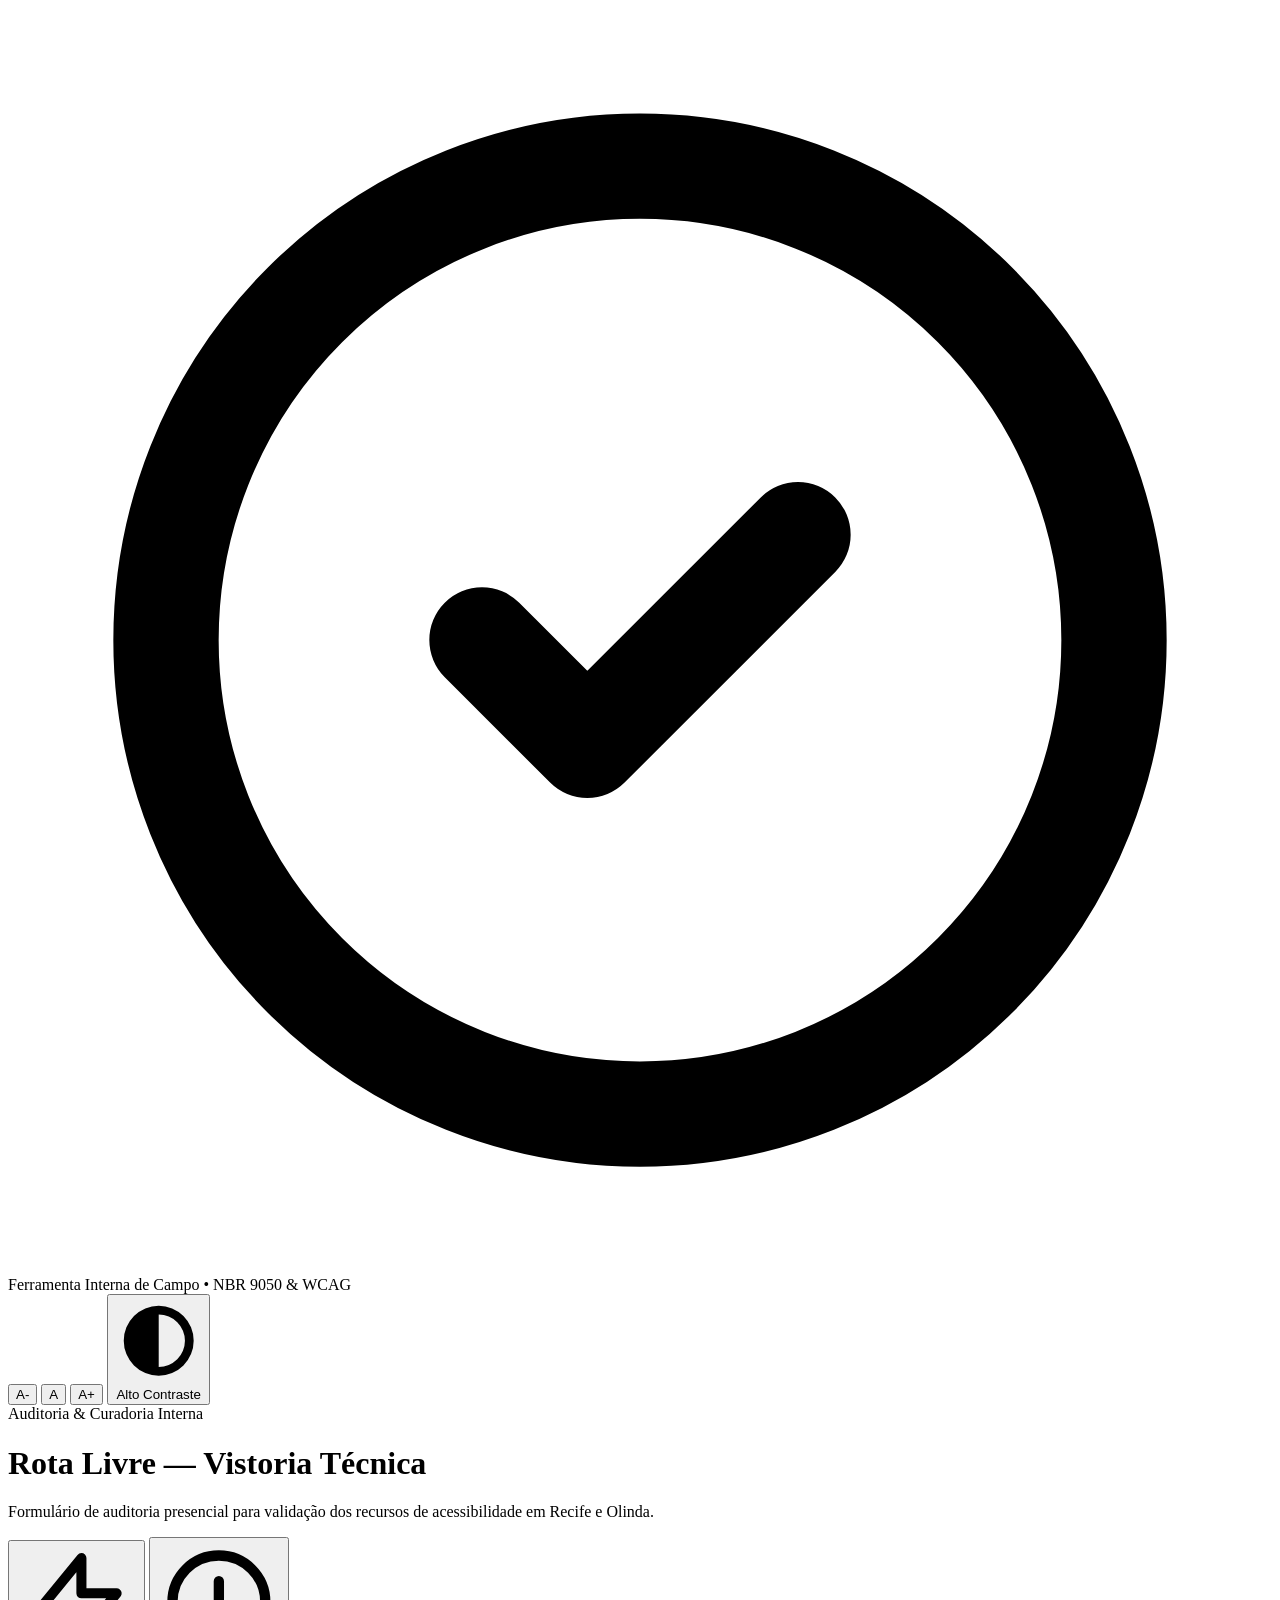
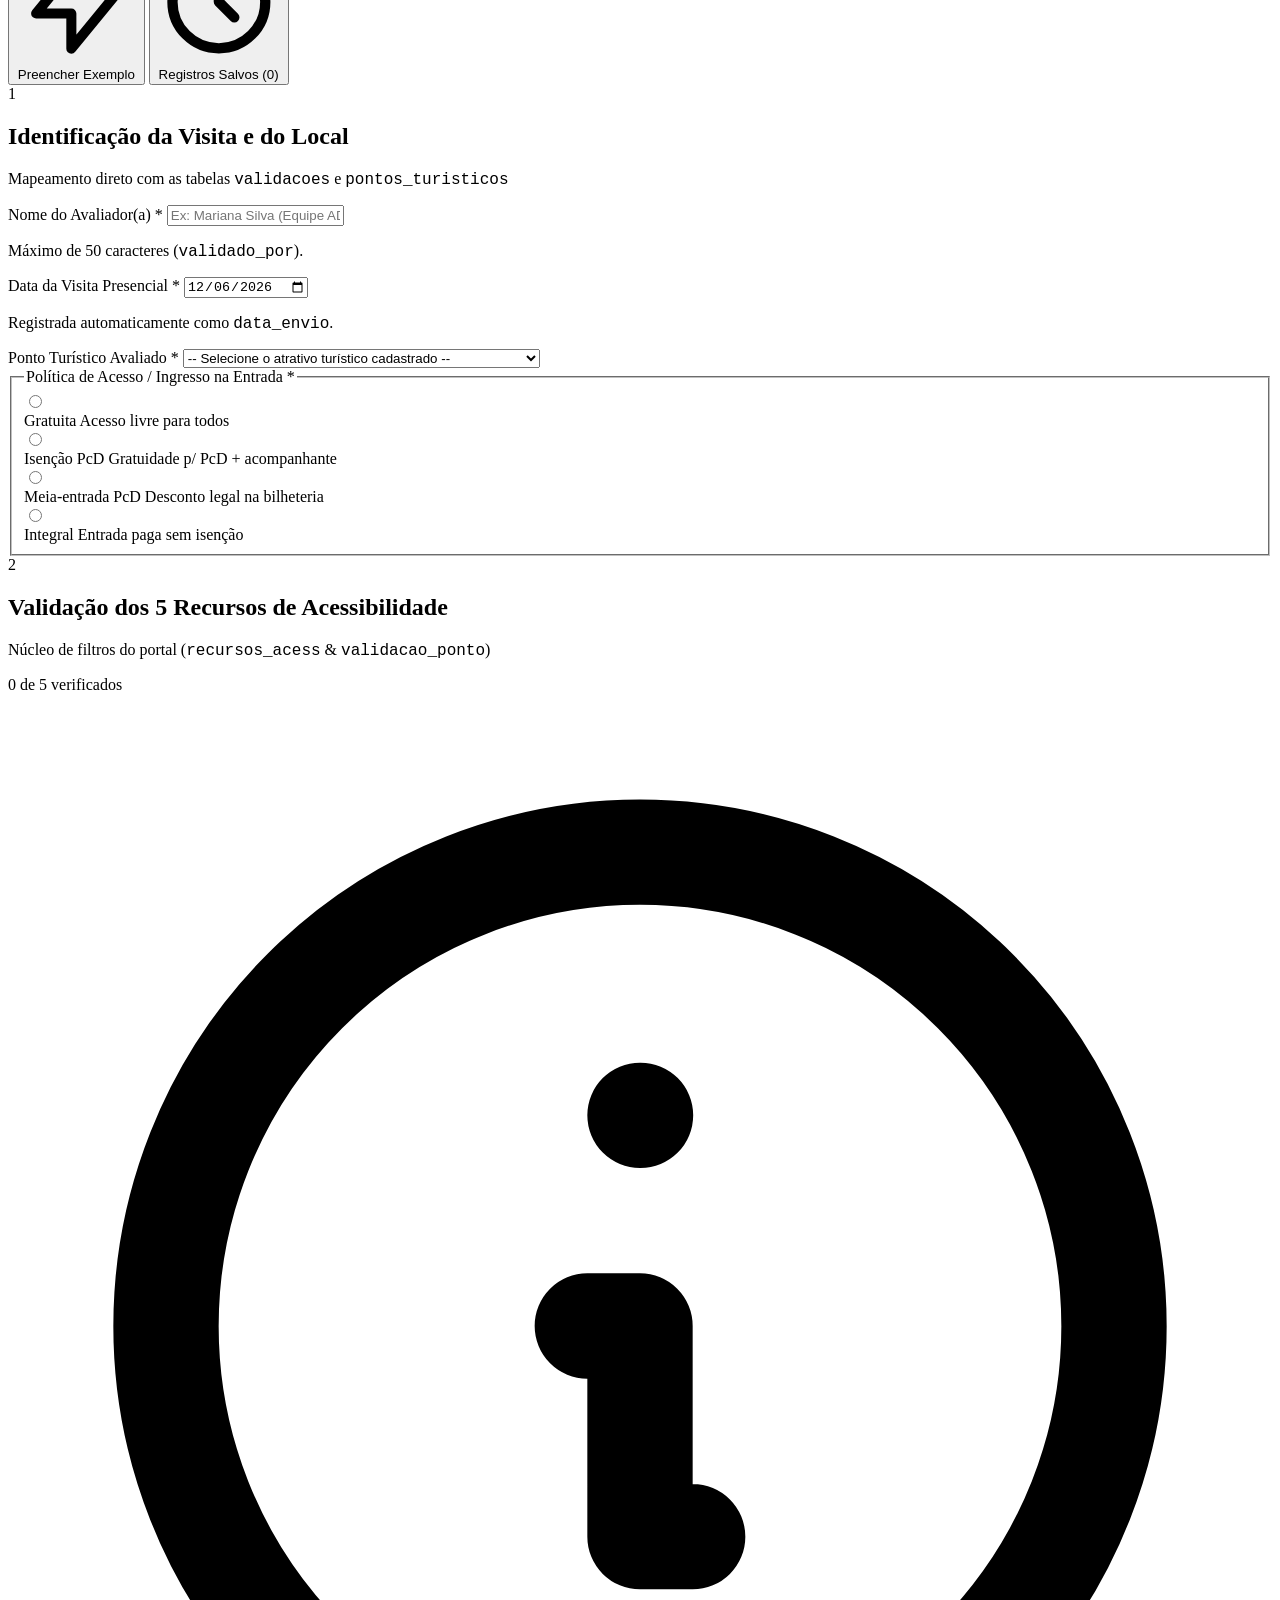
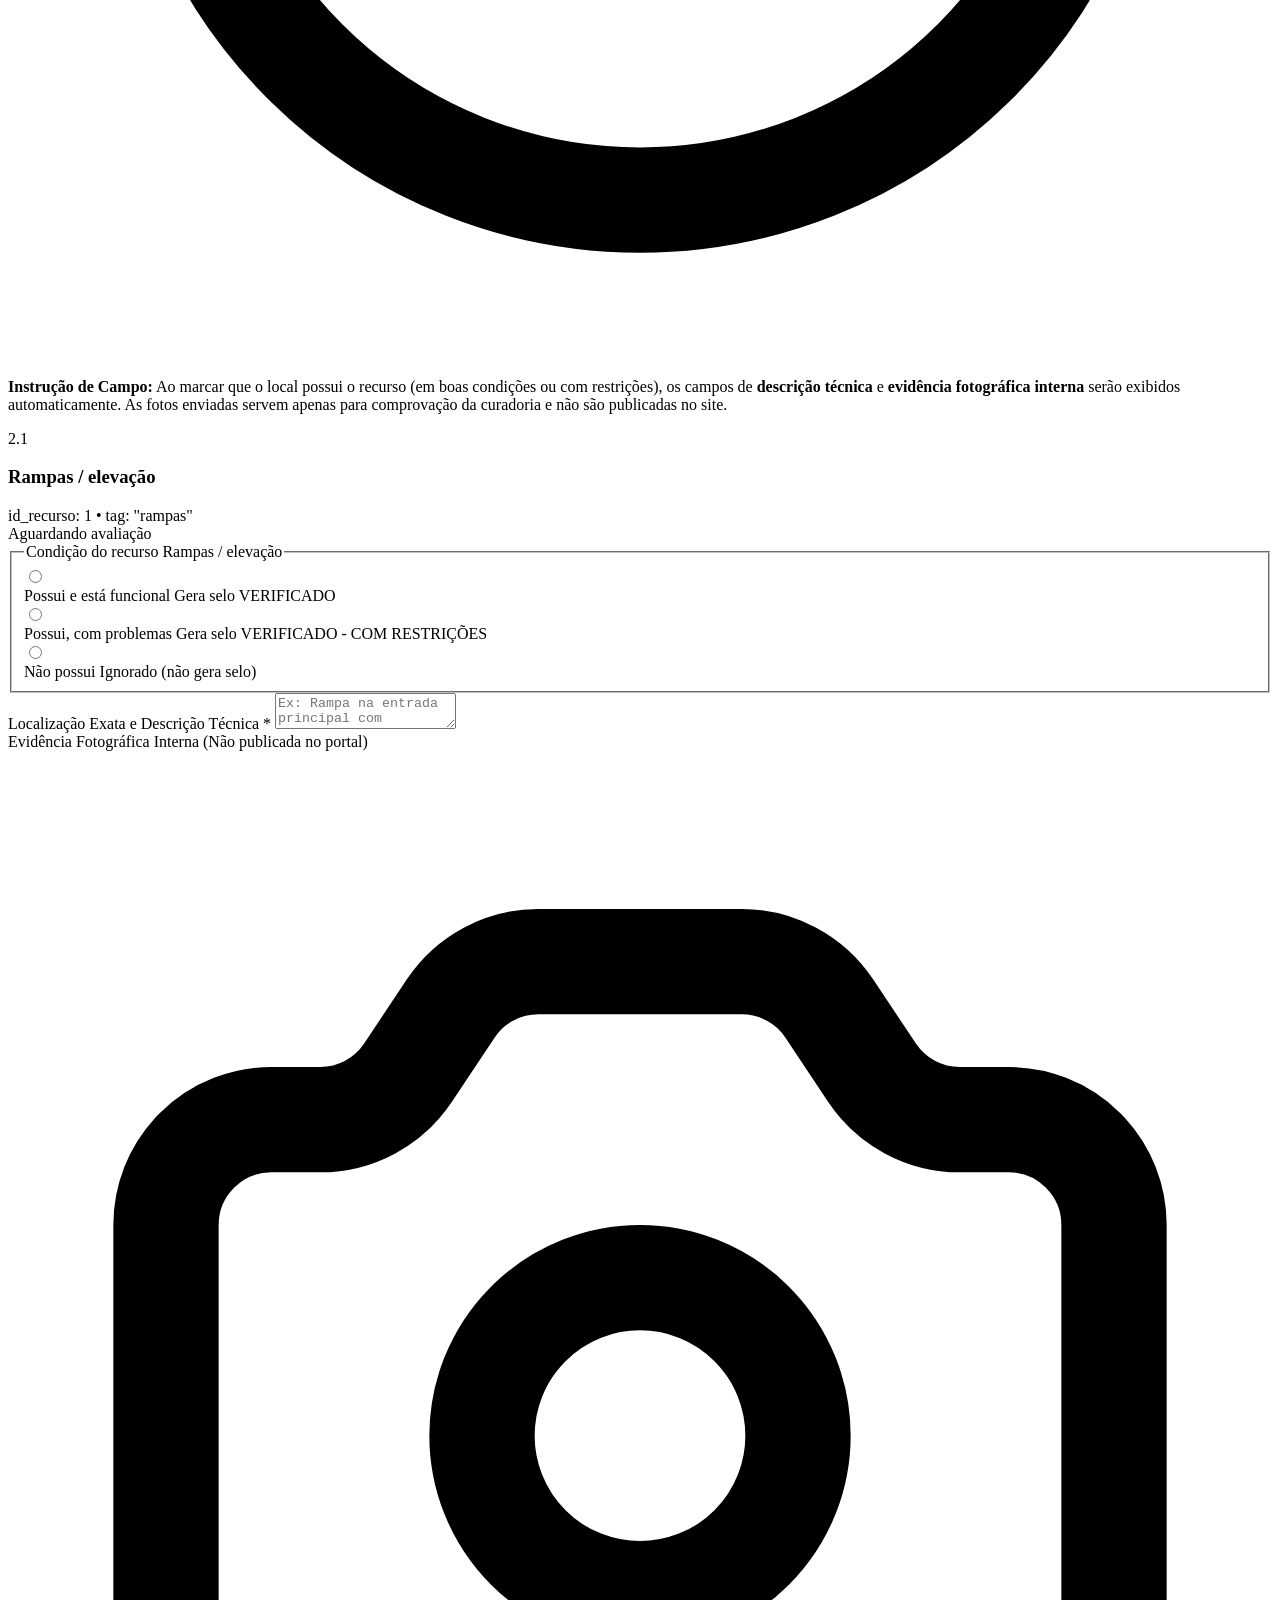
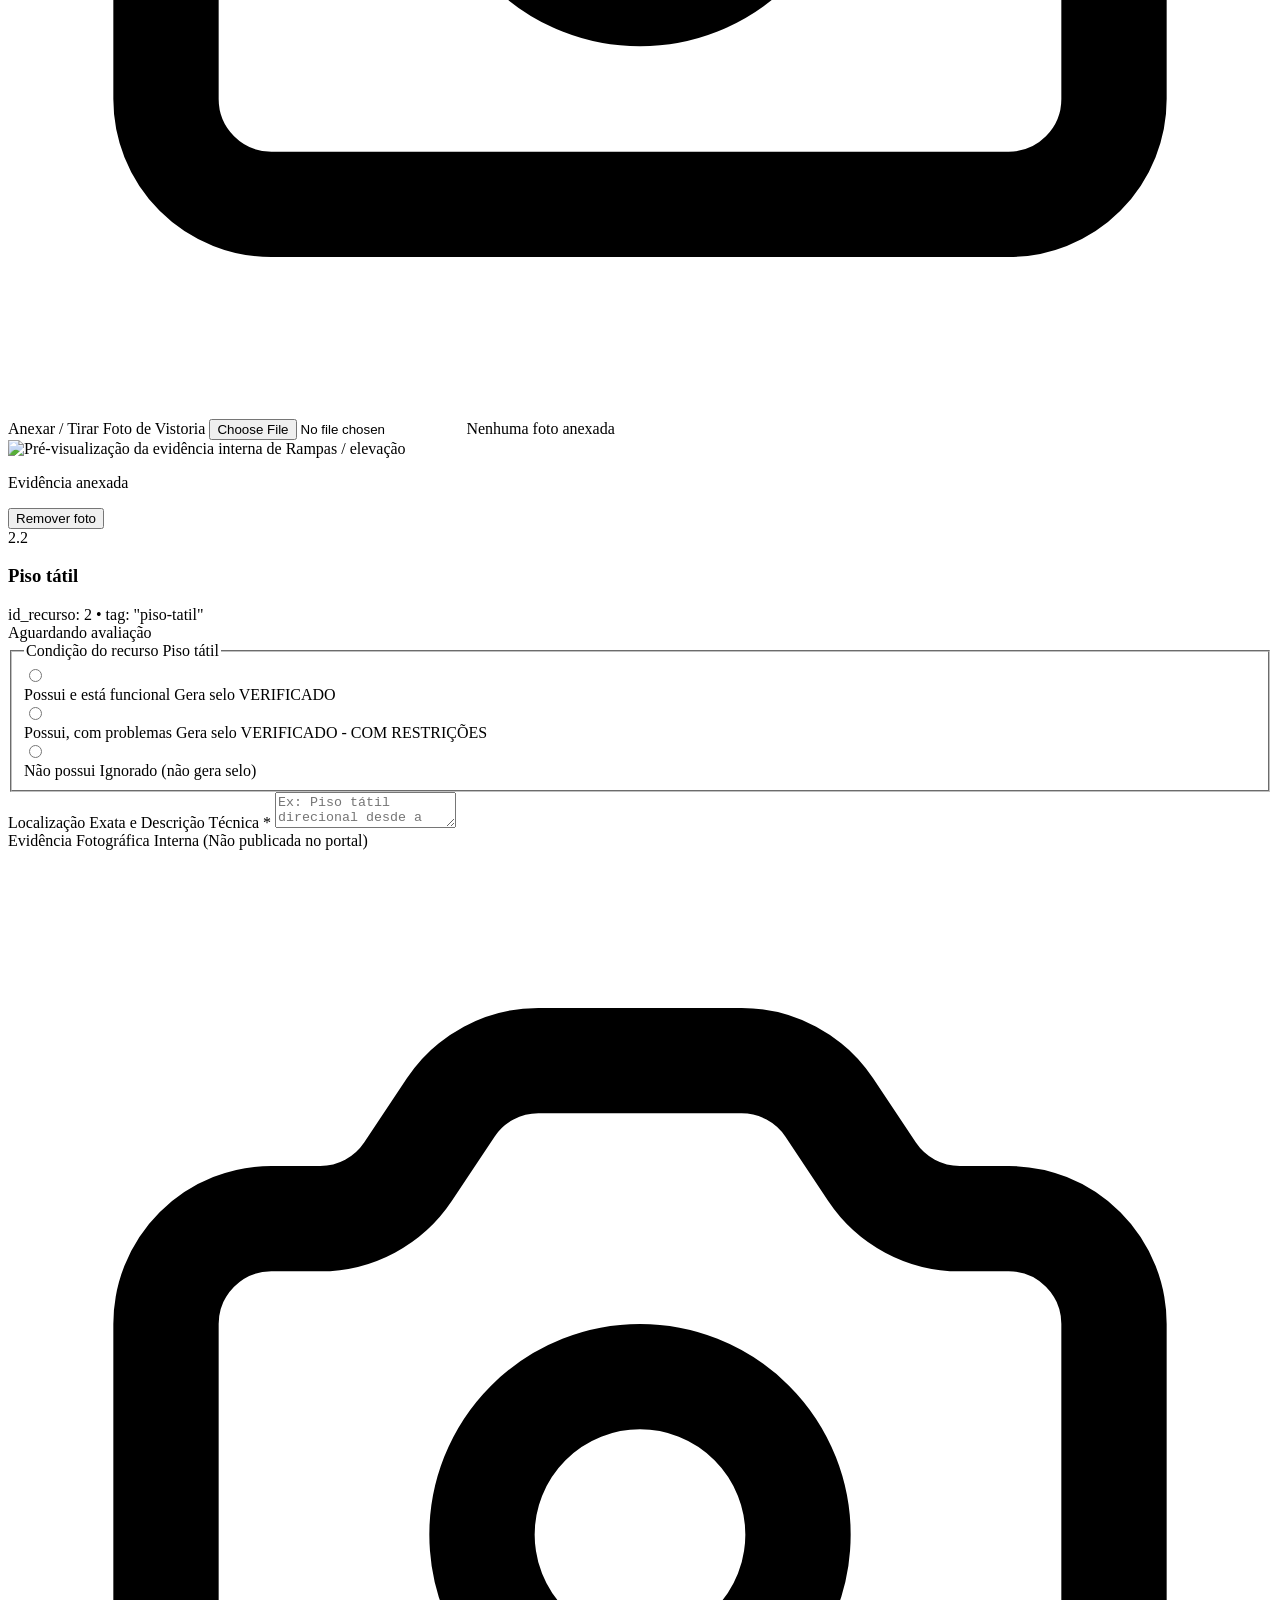
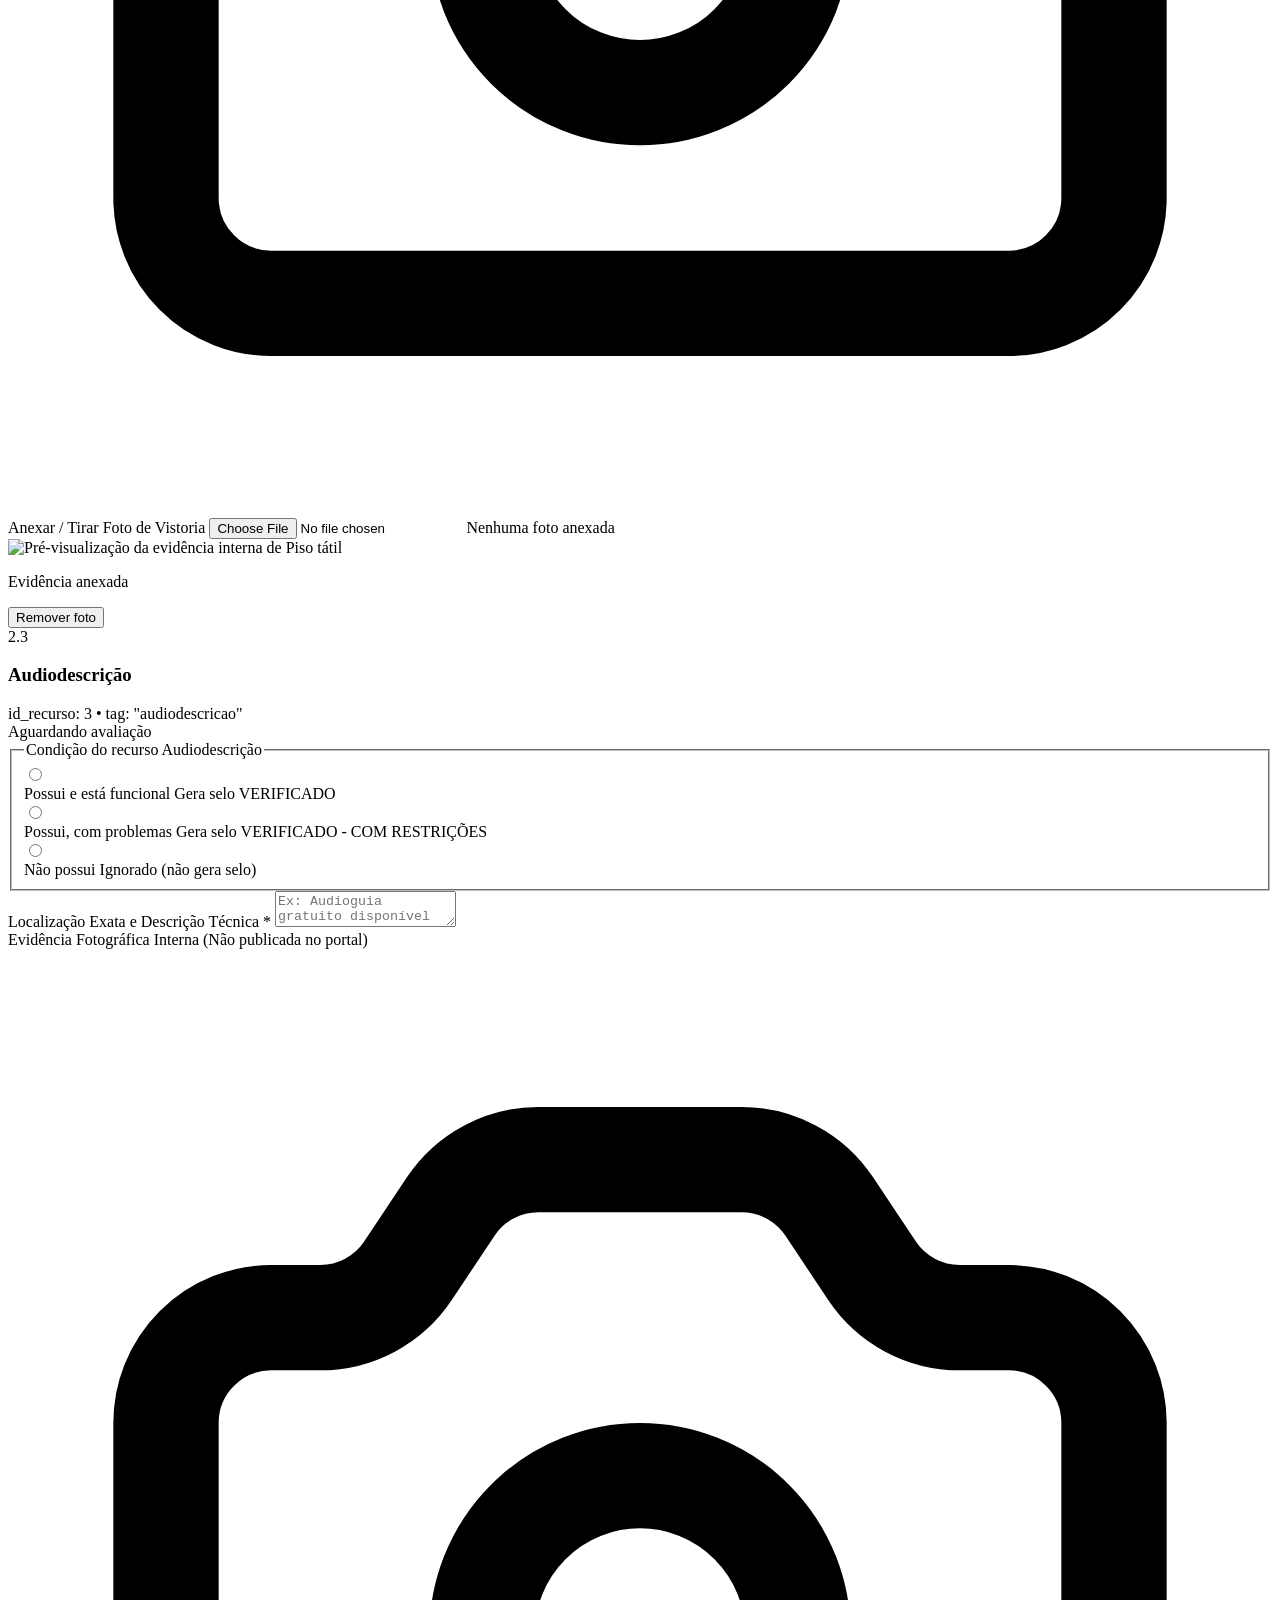
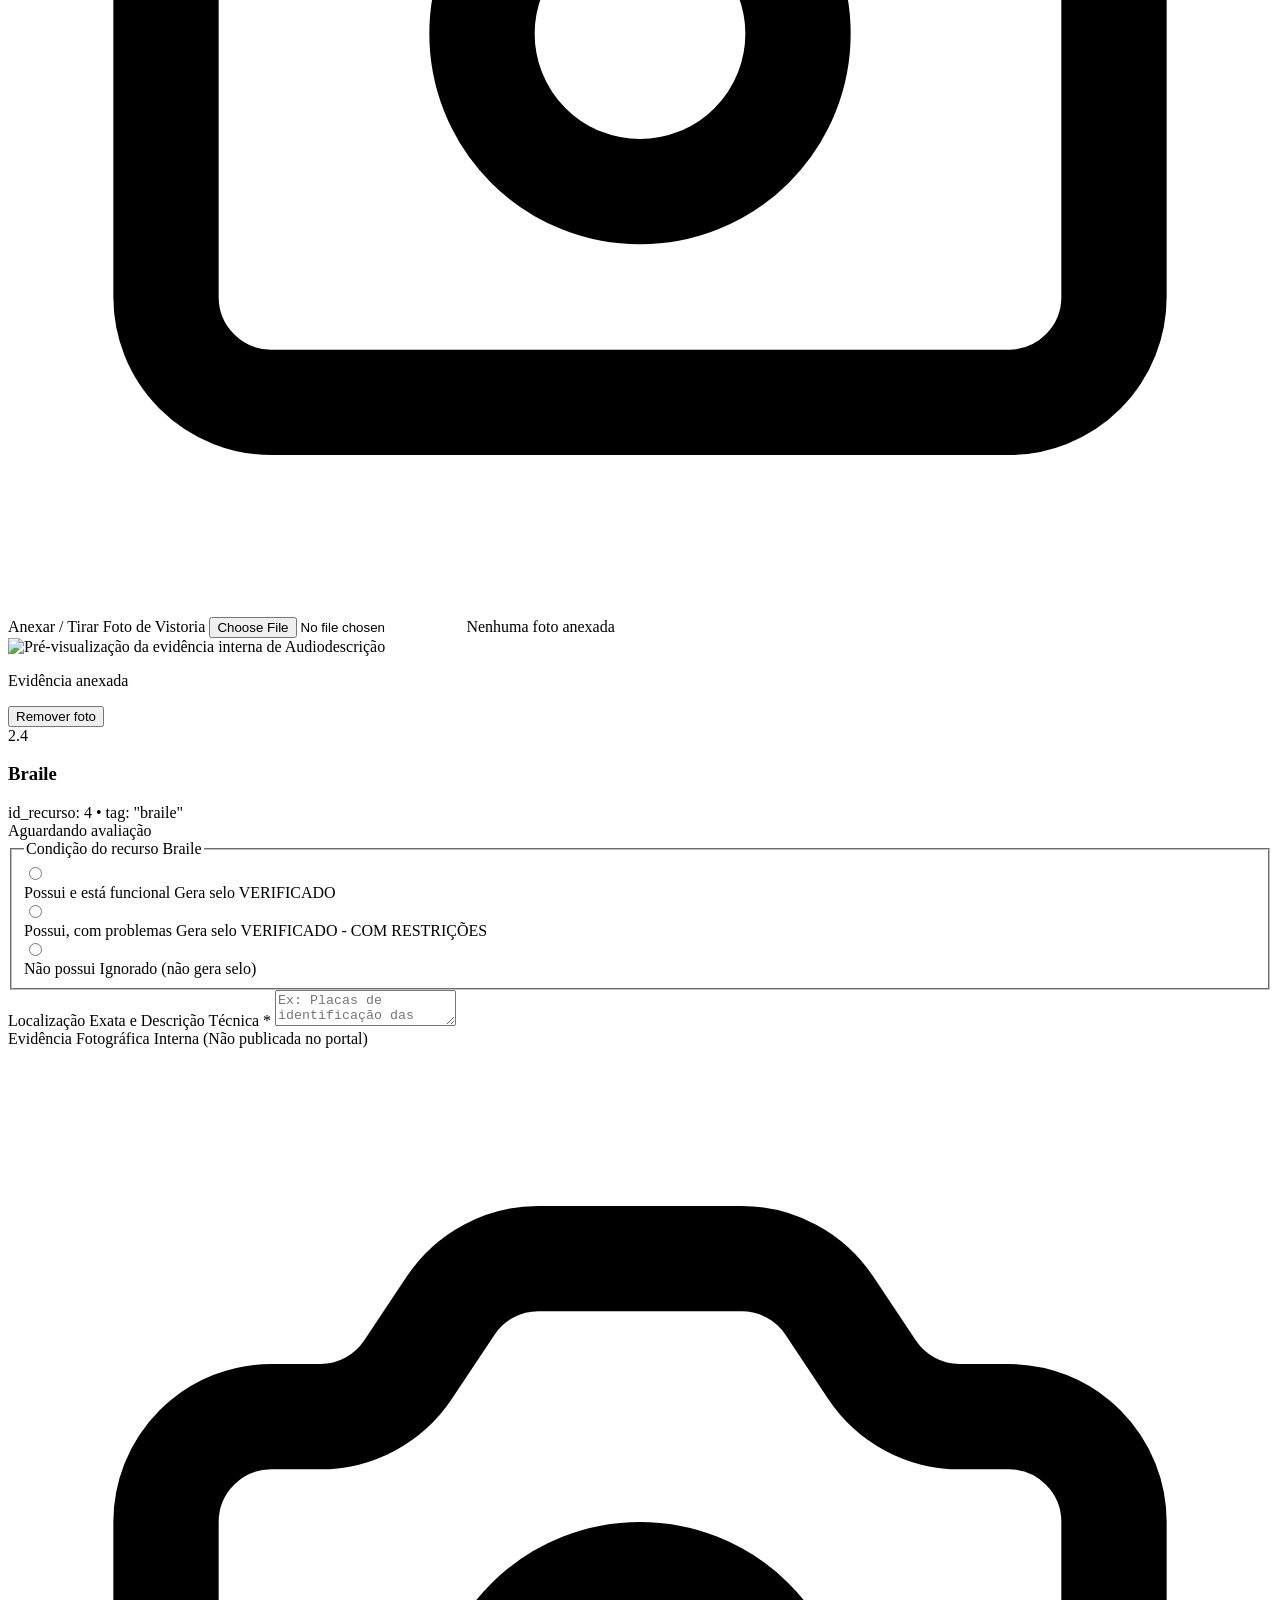
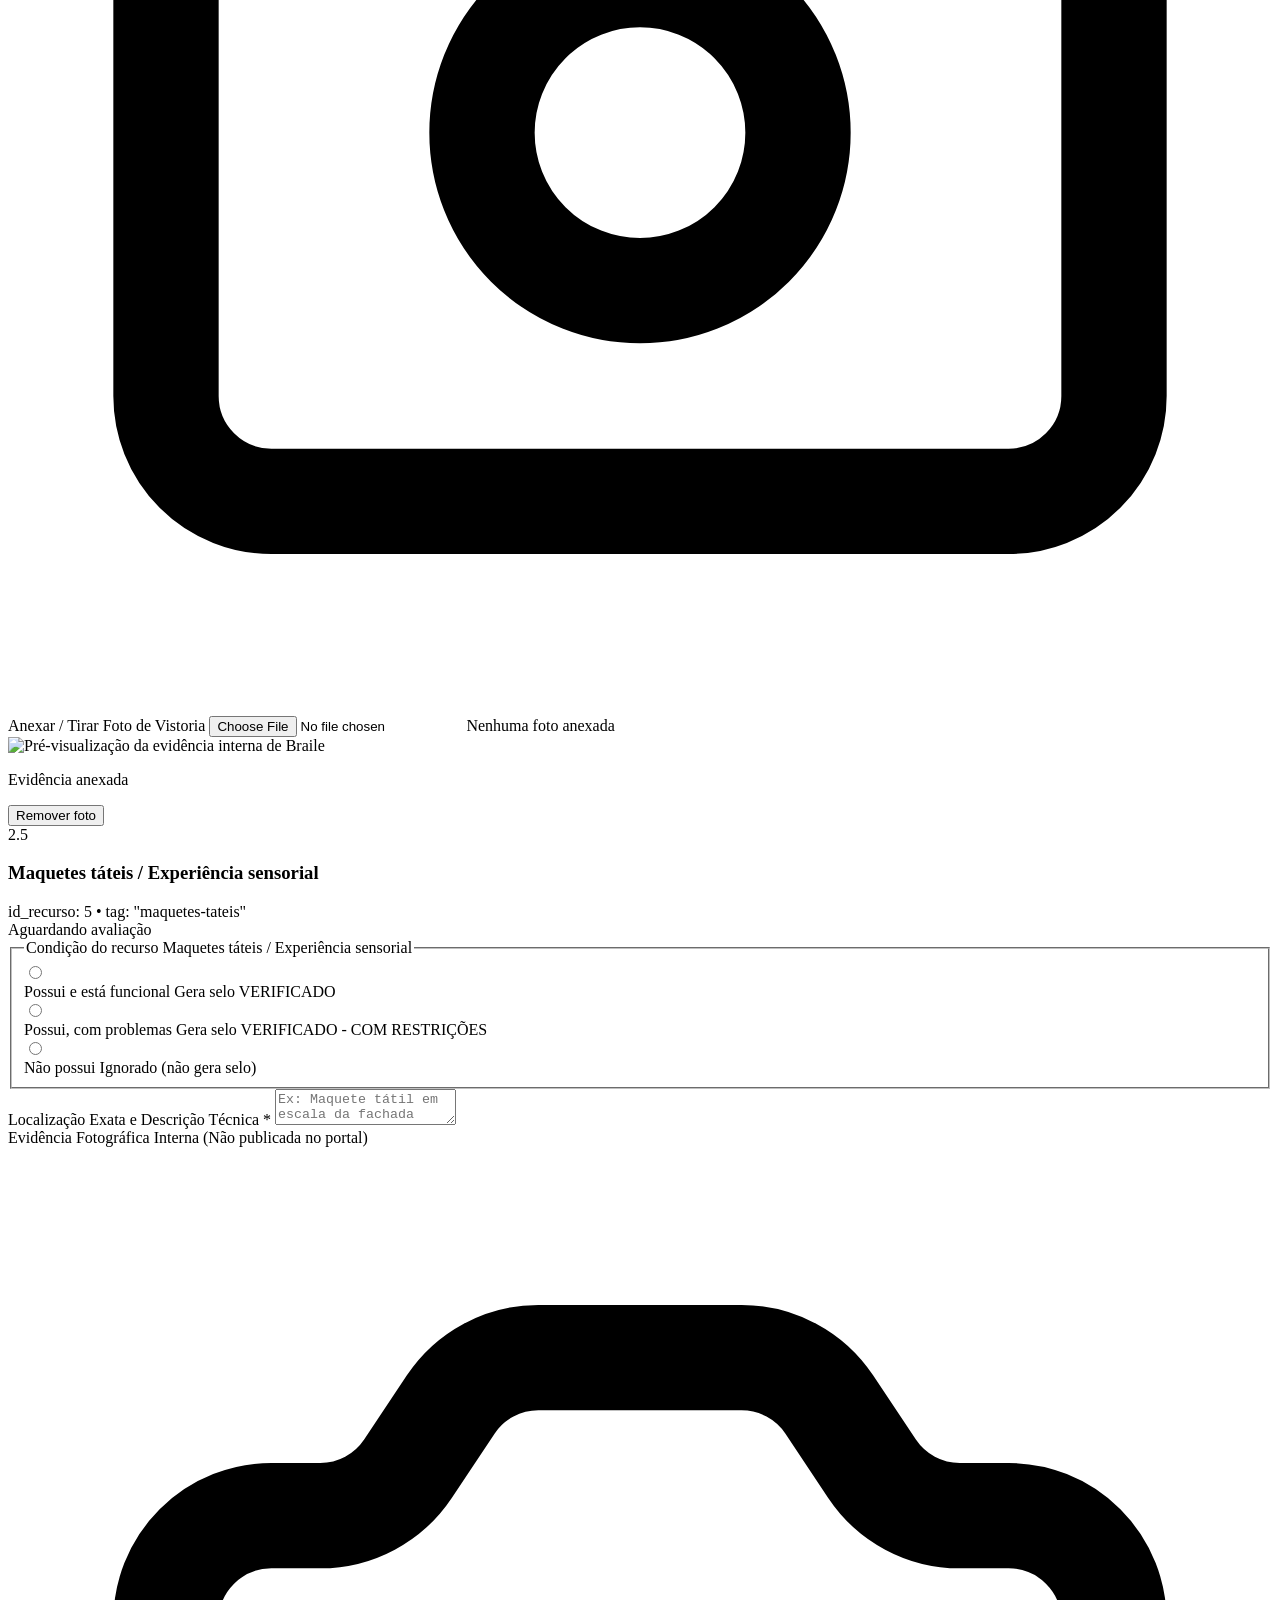
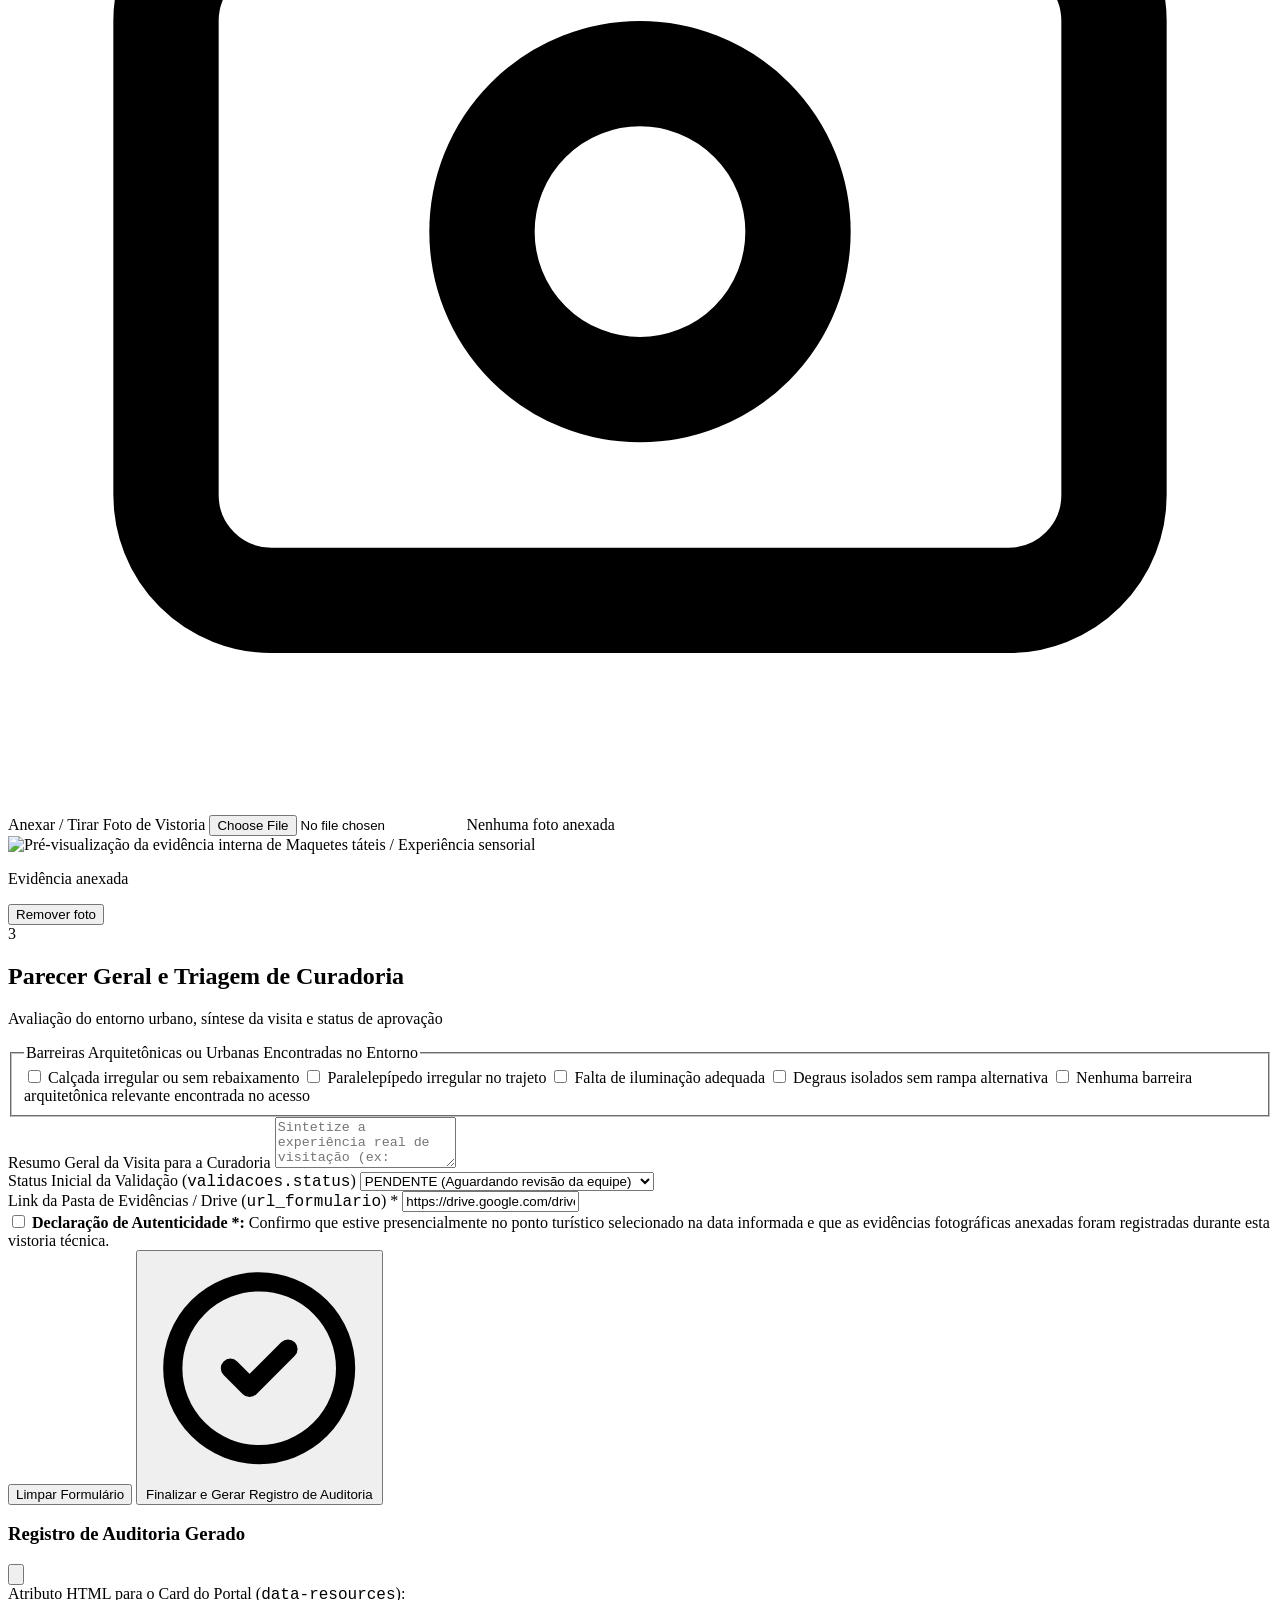
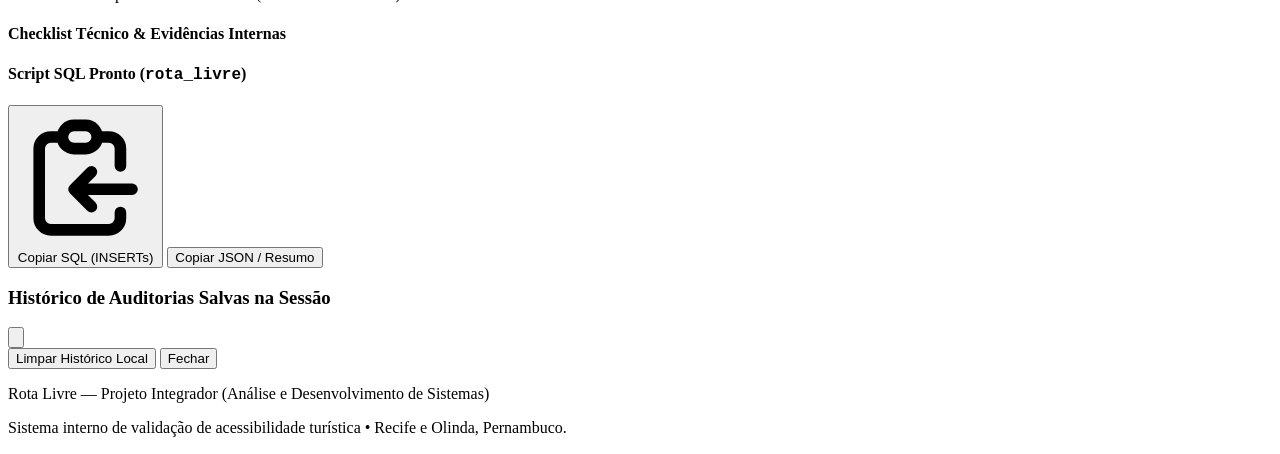
==== commit 4a2c65c5: "Bug do datasource (filtro de pesquisa) resolvido., E formulario de visita tecnica refactorado." ====
--- a/form_verificacao.html
+++ b/form_verificacao.html
@@ -3,7 +3,7 @@
 <head>
     <meta charset="UTF-8">
     <meta name="viewport" content="width=device-width, initial-scale=1.0">
-    <title>Roteiro Livre PE — Formulário de Auditoria Presencial</title>
+    <title>Rota Livre — Formulário de Auditoria Presencial</title>
     <!-- Tailwind CSS para estilização responsiva -->
     <script src="https://cdn.tailwindcss.com"></script>
     <!-- Fonte Inter para máxima legibilidade -->
@@ -148,6 +148,13 @@
                         Auditoria & Curadoria Interna
                     </div>
                     <h1 class="text-2xl sm:text-3xl font-extrabold tracking-tight leading-tight">
+                        Rota Livre — Vistoria Técnica
+                    </h1>
+                    <p class="mt-1.5 text-sm text-blue-100/90 max-w-xl">
+                        Formulário de auditoria presencial para validação dos recursos de acessibilidade em Recife e Olinda.
+                    </p>
+                </div>
+
                 <!-- Botões rápidos no cabeçalho: Exemplo de Teste e Histórico -->
                 <div class="shrink-0 flex flex-wrap items-center gap-2.5">
                     <button type="button" id="btn-fill-demo" class="px-4 py-2.5 rounded-xl bg-amber-400 hover:bg-amber-300 text-slate-950 text-sm font-bold shadow-sm transition flex items-center justify-center gap-2 cursor-pointer">
@@ -310,7 +317,7 @@
                         <path stroke-linecap="round" stroke-linejoin="round" stroke-width="2" d="M13 16h-1v-4h-1m1-4h.01M21 12a9 9 0 11-18 0 9 9 0 0118 0z"></path>
                     </svg>
                     <p class="text-xs sm:text-sm text-blue-900 leading-relaxed">
-                        <strong>Instrução de Campo:</strong> Ao marcar que o local possui o recurso (em boas condições ou com problemas), os campos de <strong>descrição técnica</strong> e <strong>evidência fotográfica interna</strong> serão exibidos automaticamente. As fotos enviadas servem apenas para comprovação da curadoria e não são publicadas no site.
+                        <strong>Instrução de Campo:</strong> Ao marcar que o local possui o recurso (em boas condições ou com restrições), os campos de <strong>descrição técnica</strong> e <strong>evidência fotográfica interna</strong> serão exibidos automaticamente. As fotos enviadas servem apenas para comprovação da curadoria e não são publicadas no site.
                     </p>
                 </div>
 
@@ -401,8 +408,8 @@
                                 id="url_formulario"
                                 name="url_formulario"
                                 required
-                                placeholder="https://drive.google.com/drive/folders/roteiro-livre-pe-auditoria"
-                                value="https://drive.google.com/drive/folders/roteiro-livre-pe-vistoria"
+                                placeholder="https://drive.google.com/drive/folders/rota-livre-auditoria"
+                                value="https://drive.google.com/drive/folders/rota-livre-vistoria"
                                 class="w-full px-4 py-2.5 rounded-xl border border-slate-300 bg-white text-slate-900 text-sm focus:border-blue-600 focus:ring-2 focus:ring-blue-600/20"
                             >
                         </div>
@@ -486,11 +493,11 @@
                     <div id="modal-resources-list" class="space-y-3"></div>
                 </div>
 
-                <!-- Bloco de Saída SQL (INSERTs prontos para roteiro_livre_pe) -->
+                <!-- Bloco de Saída SQL (INSERTs prontos para rota_livre) -->
                 <div>
                     <div class="flex flex-wrap items-center justify-between gap-2 mb-2">
                         <h4 class="text-sm font-bold text-slate-900 uppercase tracking-wider">
-                            Script SQL Pronto (<code class="font-mono text-xs">roteiro_livre_pe</code>)
+                            Script SQL Pronto (<code class="font-mono text-xs">rota_livre</code>)
                         </h4>
                         <div class="flex items-center gap-2">
                             <button type="button" id="btn-copy-sql" class="px-3 py-1.5 rounded-lg bg-blue-900 hover:bg-blue-800 text-white text-xs font-bold transition flex items-center gap-1.5 cursor-pointer">
@@ -539,7 +546,7 @@
 
     <!-- Rodapé -->
     <footer class="bg-white border-t border-slate-200 py-6 px-4 text-center text-xs text-slate-500">
-        <p class="font-semibold text-slate-700">Roteiro Livre PE — Projeto Integrador (Análise e Desenvolvimento de Sistemas)</p>
+        <p class="font-semibold text-slate-700">Rota Livre — Projeto Integrador (Análise e Desenvolvimento de Sistemas)</p>
         <p class="mt-1">Sistema interno de validação de acessibilidade turística • Recife e Olinda, Pernambuco.</p>
     </footer>
 
@@ -548,13 +555,13 @@
     ============================================================= -->
     <script>
         /**
-         * Definição dos 5 recursos centrais de acessibilidade do portal Roteiro Livre PE,
+         * Definição dos 5 recursos centrais de acessibilidade do portal Rota Livre,
          * alinhados exatamente com os botões de filtro do site e a tabela `recursos_acess`.
          */
         const ACCESSIBILITY_RESOURCES = [
             {
                 id_recurso: 1,
-                tag: 'rampas-elevacao',
+                tag: 'rampas',
                 nome: 'Rampas / elevação',
                 placeholder: 'Ex: Rampa na entrada principal com corrimão duplo e piso antiderrapante, além de plataforma elevatória funcional dando acesso ao pavimento superior.'
             },
@@ -584,7 +591,7 @@
             }
         ];
 
-        const STORAGE_KEY = 'roteiro_livre_pe_auditorias_v1';
+        const STORAGE_KEY = 'rota_livre_auditorias_v1';
         const attachedPhotos = {}; // { [id_recurso]: { name, dataUrl } }
 
         // Inicialização geral após carregamento do DOM
@@ -646,7 +653,7 @@
                                 <input type="radio" name="status_recurso_${res.id_recurso}" value="COM_PROBLEMAS" data-recurso-id="${res.id_recurso}" class="recurso-radio mt-0.5 w-4 h-4 text-amber-600 focus:ring-amber-600">
                                 <div class="text-xs sm:text-sm">
                                     <span class="font-bold text-amber-800 block">Possui, com problemas</span>
-                                    <span class="text-slate-500 text-xs">Gera NAO_VERIFICADO</span>
+                                    <span class="text-slate-500 text-xs">Gera selo VERIFICADO - COM RESTRIÇÕES</span>
                                 </div>
                             </label>
 
@@ -654,7 +661,7 @@
                                 <input type="radio" name="status_recurso_${res.id_recurso}" value="NAO_POSSUI" data-recurso-id="${res.id_recurso}" class="recurso-radio mt-0.5 w-4 h-4 text-slate-600 focus:ring-slate-600">
                                 <div class="text-xs sm:text-sm">
                                     <span class="font-bold text-slate-700 block">Não possui</span>
-                                    <span class="text-slate-500 text-xs">Inexistente no local</span>
+                                    <span class="text-slate-500 text-xs">Ignorado (não gera selo)</span>
                                 </div>
                             </label>
                         </div>
@@ -751,13 +758,13 @@
                 card.classList.add('border-emerald-300');
             } else if (value === 'COM_PROBLEMAS') {
                 panel.classList.remove('hidden');
-                badge.textContent = 'COM PROBLEMAS (NAO_VERIFICADO)';
+                badge.textContent = 'VERIFICADO - COM RESTRIÇÕES';
                 badge.className = 'self-start sm:self-center px-2.5 py-1 rounded-full text-xs font-bold bg-amber-100 text-amber-900 accent-badge';
                 card.classList.remove('border-emerald-300', 'border-slate-200');
                 card.classList.add('border-amber-300');
             } else {
                 panel.classList.add('hidden');
-                badge.textContent = 'NÃO POSSUI (NAO_VERIFICADO)';
+                badge.textContent = 'IGNORADO (NÃO POSSUI)';
                 badge.className = 'self-start sm:self-center px-2.5 py-1 rounded-full text-xs font-bold bg-slate-200 text-slate-700';
                 card.classList.remove('border-emerald-300', 'border-amber-300');
                 card.classList.add('border-slate-200');
@@ -770,7 +777,7 @@
             let verifiedCount = 0;
             ACCESSIBILITY_RESOURCES.forEach(res => {
                 const checked = document.querySelector(`input[name="status_recurso_${res.id_recurso}"]:checked`);
-                if (checked && checked.value === 'FUNCIONAL') {
+                if (checked && (checked.value === 'FUNCIONAL' || checked.value === 'COM_PROBLEMAS')) {
                     verifiedCount++;
                 }
             });
@@ -924,13 +931,20 @@
                         return;
                     }
 
+                    let resultadoSql = null;
+                    if (condicao === 'FUNCIONAL') {
+                        resultadoSql = 'VERIFICADO';
+                    } else if (condicao === 'COM_PROBLEMAS') {
+                        resultadoSql = 'VERIFICADO_COM_RESTRICOES';
+                    }
+
                     recursosData.push({
                         id_recurso: res.id_recurso,
                         tag: res.tag,
                         nome: res.nome,
                         condicao: condicao,
-                        resultado_sql: condicao === 'FUNCIONAL' ? 'VERIFICADO' : 'NAO_VERIFICADO',
-                        descricao: condicao === 'NAO_POSSUI' ? 'Recurso inexistente no atrativo.' : descricao,
+                        resultado_sql: resultadoSql,
+                        descricao: condicao === 'NAO_POSSUI' ? 'Recurso inexistente no atrativo (ignorado no site e banco de dados).' : descricao,
                         foto: attachedPhotos[res.id_recurso] || null
                     });
                 }
@@ -973,19 +987,22 @@
         }
 
         /**
-         * Gera os comandos SQL INSERT 100% compatíveis com o schema RecifeAcessivel / roteiro_livre_pe
+         * Gera os comandos SQL INSERT 100% compatíveis com o schema rota_livre
+         * Ignorando recursos marcados como NAO_POSSUI
          */
         function generateSqlScript(record) {
             const escapeSql = (str) => String(str).replace(/'/g, "''");
             const validadoPorSafe = escapeSql(record.validado_por.slice(0, 50));
             const urlSafe = escapeSql(record.url_formulario.slice(0, 2048));
 
+            const recursosPresentes = record.recursos.filter(r => r.condicao !== 'NAO_POSSUI');
+
             const lines = [
                 `-- =========================================================================`,
                 `-- AUDITORIA PRESENCIAL: ${record.nome_ponto}`,
                 `-- Avaliador(a): ${record.validado_por} | Data: ${record.data_envio}`,
                 `-- =========================================================================`,
-                `USE roteiro_livre_pe;`,
+                `USE rota_livre;`,
                 ``,
                 `-- 1. Inserir registro mestre na tabela 'validacoes'`,
                 `INSERT INTO validacoes (data_envio, status, validado_por, url_formulario)`,
@@ -993,16 +1010,20 @@
                 ``,
                 `SET @id_validacao_gerada = LAST_INSERT_ID();`,
                 ``,
-                `-- 2. Inserir resultado dos 5 recursos na tabela 'validacao_ponto'`
+                `-- 2. Inserir apenas os recursos presentes na tabela 'validacao_ponto'`
             ];
 
-            record.recursos.forEach(r => {
-                lines.push(`-- Recurso: ${r.nome} (${r.condicao})`);
-                lines.push(
-                    `INSERT INTO validacao_ponto (id_ponto, id_recurso, id_validacao, data_validacao, resultado) ` +
-                    `VALUES (${record.id_ponto}, ${r.id_recurso}, @id_validacao_gerada, '${record.data_envio}', '${r.resultado_sql}');`
-                );
-            });
+            if (recursosPresentes.length === 0) {
+                lines.push(`-- Nenhum recurso de acessibilidade encontrado no local (nenhum registro inserido).`);
+            } else {
+                recursosPresentes.forEach(r => {
+                    lines.push(`-- Recurso: ${r.nome} (${r.condicao})`);
+                    lines.push(
+                        `INSERT INTO validacao_ponto (id_ponto, id_recurso, id_validacao, data_validacao, resultado) ` +
+                        `VALUES (${record.id_ponto}, ${r.id_recurso}, @id_validacao_gerada, '${record.data_envio}', '${r.resultado_sql}');`
+                    );
+                });
+            }
 
             return lines.join('\n');
         }
@@ -1027,23 +1048,29 @@
             `;
 
             const verifiedTags = record.recursos
-                .filter(r => r.resultado_sql === 'VERIFICADO')
+                .filter(r => r.resultado_sql === 'VERIFICADO' || r.resultado_sql === 'VERIFICADO_COM_RESTRICOES')
                 .map(r => r.tag);
 
             tagsEl.textContent = `data-resources="${verifiedTags.join(' ')}"`;
 
             listEl.innerHTML = record.recursos.map(r => {
                 const isVerified = r.resultado_sql === 'VERIFICADO';
+                const hasRestrictions = r.resultado_sql === 'VERIFICADO_COM_RESTRICOES';
+
                 const badgeClass = isVerified
                     ? 'bg-emerald-100 text-emerald-800'
-                    : (r.condicao === 'COM_PROBLEMAS' ? 'bg-amber-100 text-amber-900' : 'bg-slate-200 text-slate-700');
+                    : (hasRestrictions ? 'bg-amber-100 text-amber-900' : 'bg-slate-200 text-slate-700');
+
+                const badgeLabel = isVerified
+                    ? 'VERIFICADO'
+                    : (hasRestrictions ? 'VERIFICADO - COM RESTRIÇÕES' : 'IGNORADO (NÃO POSSUI)');
 
                 return `
                     <div class="p-3.5 rounded-xl border border-slate-200 bg-slate-50/70 flex flex-col sm:flex-row sm:items-center justify-between gap-3">
                         <div class="space-y-1">
                             <div class="flex flex-wrap items-center gap-2">
                                 <strong class="text-sm text-slate-900">${r.nome}</strong>
-                                <span class="px-2 py-0.5 rounded-full text-xs font-bold ${badgeClass}">${r.resultado_sql}</span>
+                                <span class="px-2 py-0.5 rounded-full text-xs font-bold ${badgeClass}">${badgeLabel}</span>
                             </div>
                             <p class="text-xs text-slate-600">${r.descricao}</p>
                         </div>
@@ -1111,7 +1138,7 @@
 
             // Preencher Exemplo Realista para Apresentação
             document.getElementById('btn-fill-demo').addEventListener('click', () => {
-                document.getElementById('validado_por').value = 'Equipe ADS - Roteiro Livre PE';
+                document.getElementById('validado_por').value = 'Equipe ADS - Rota Livre';
                 setTodayDate();
                 document.getElementById('id_ponto').value = '105'; // Instituto Ricardo Brennand
                 const isencaoRadio = document.querySelector('input[name="tipo_ingresso"][value="ISENCAO_PCD"]');
@@ -1294,4 +1321,4 @@
         }
     </script>
 </body>
-</html>+</html>
